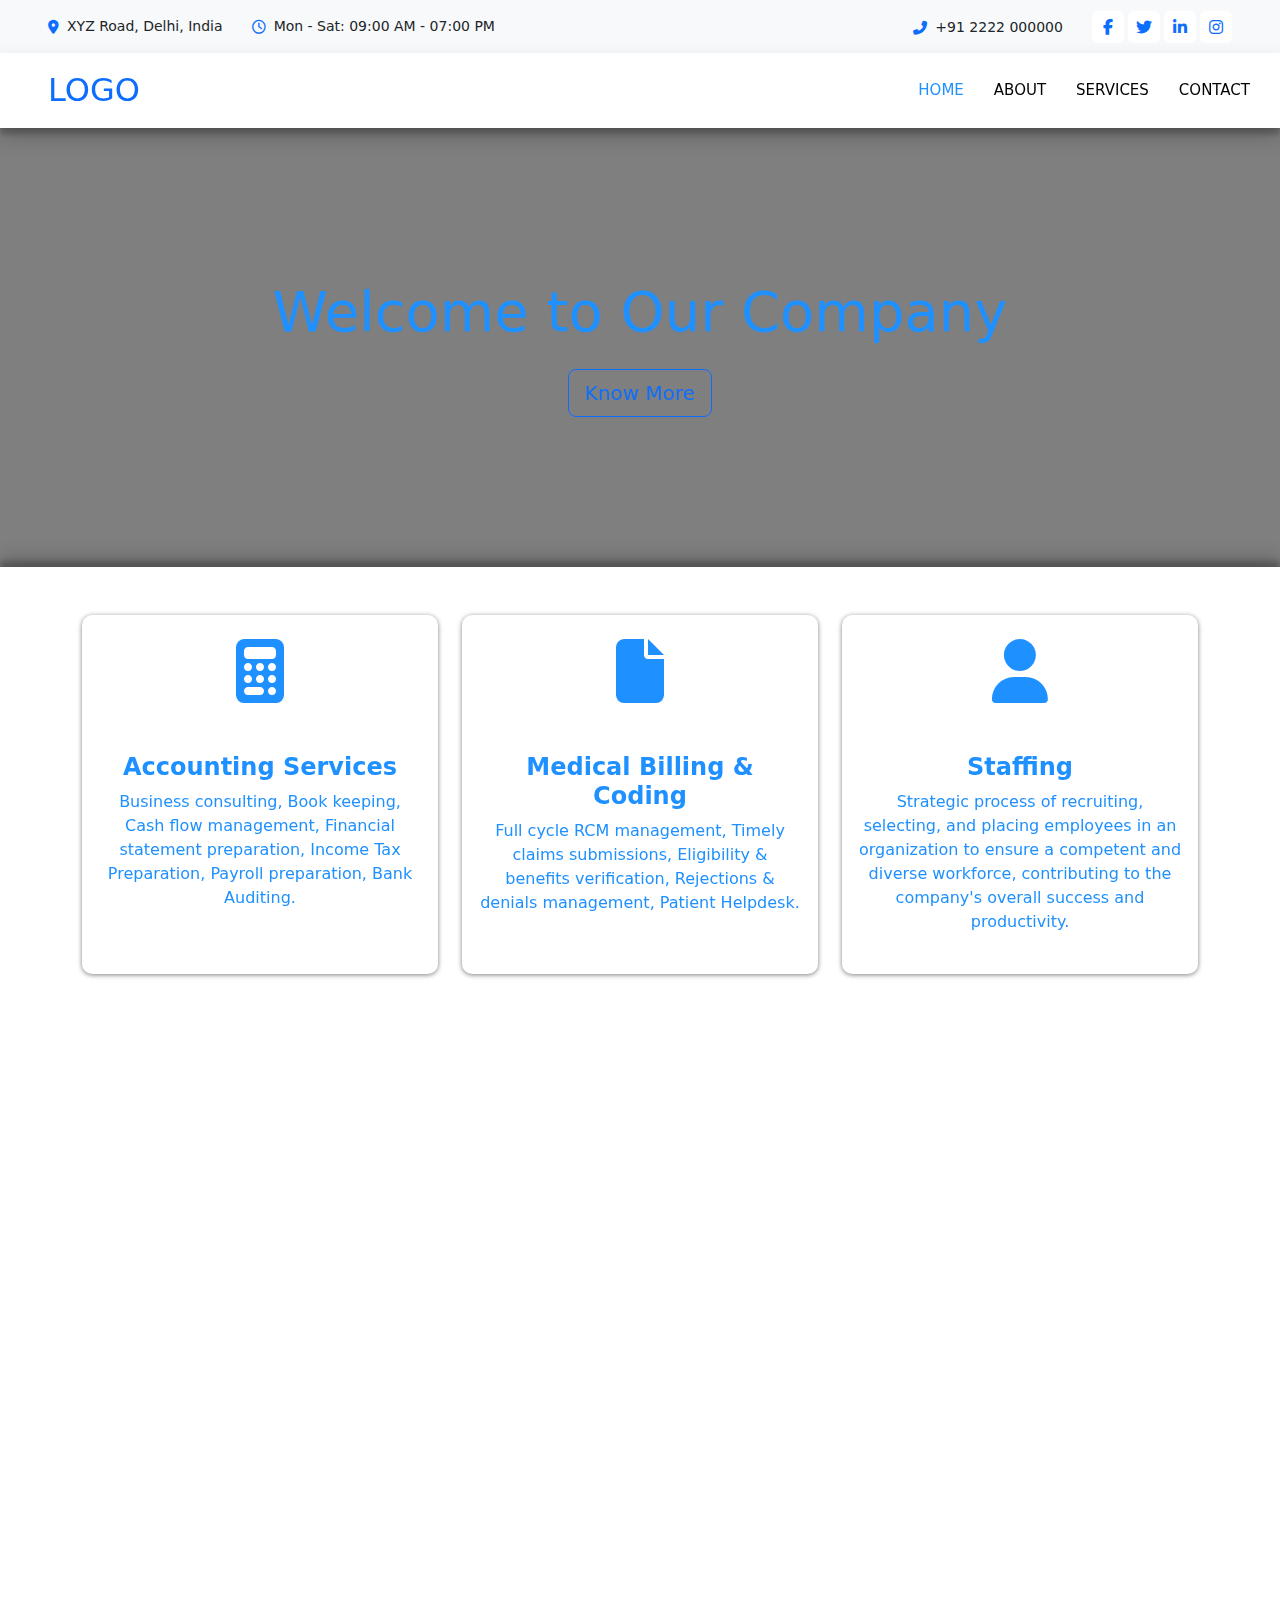
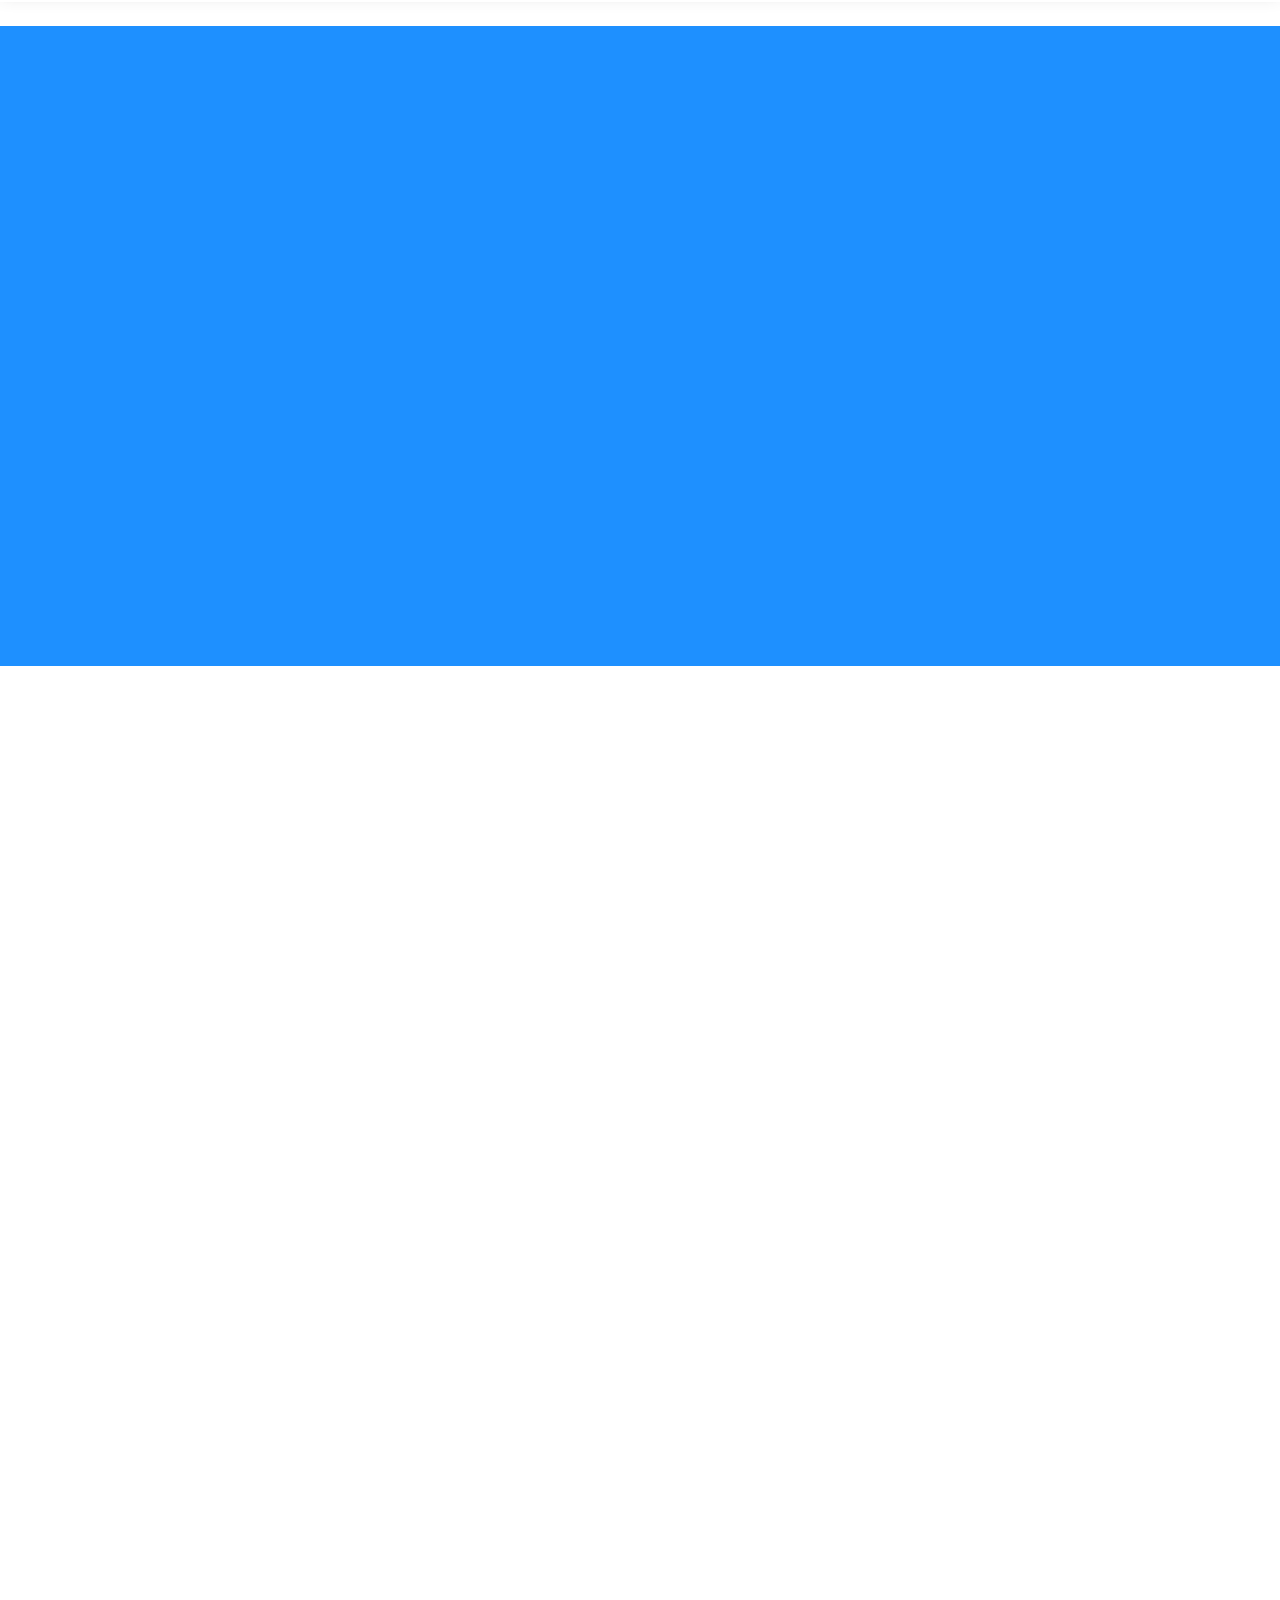
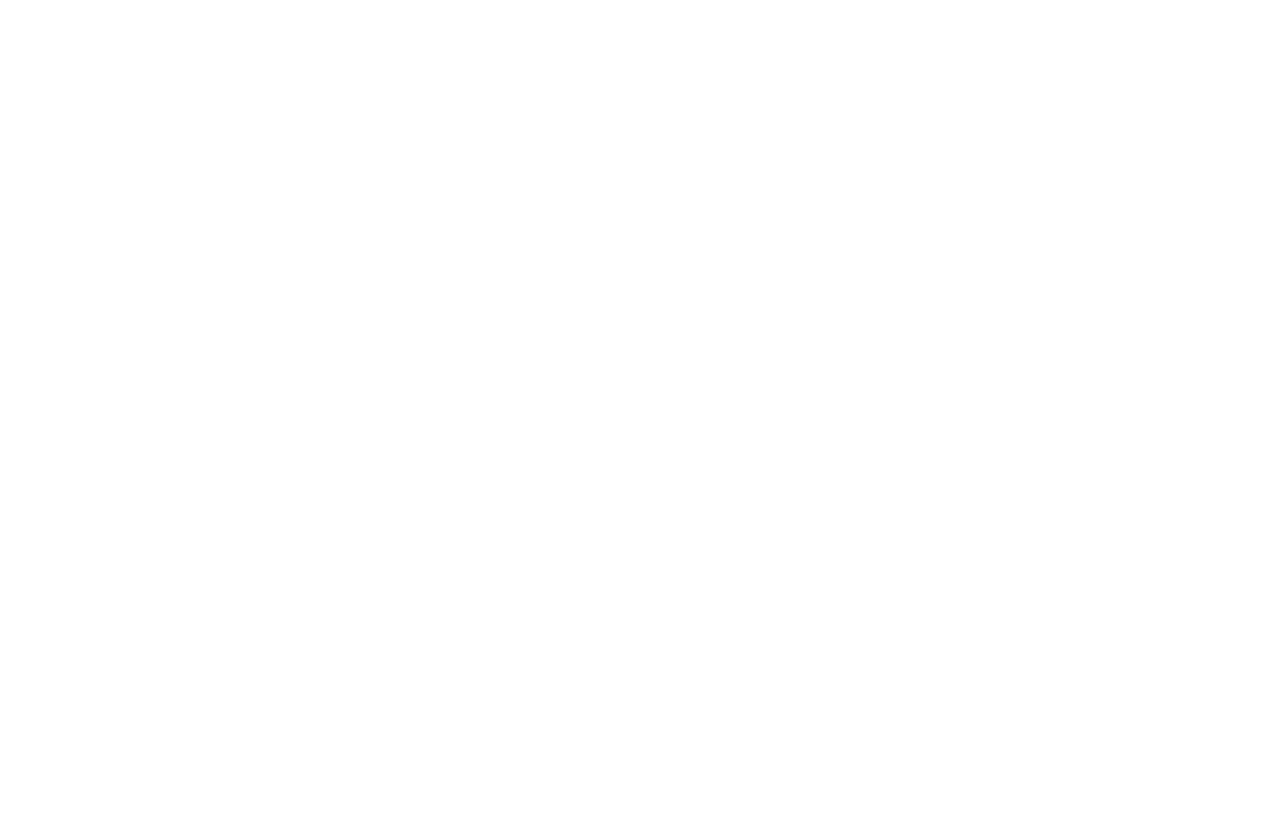
==== index.html @ 777aadc5 "index.html" ====
<!DOCTYPE html>
<html lang="en">
<head>
    <meta charset="utf-8">
    <title>Medical Billing</title>
    <meta content="width=device-width, initial-scale=1.0" name="viewport">
    <link rel="stylesheet" href="https://cdn.jsdelivr.net/npm/owl.carousel@2.3.4/dist/assets/owl.carousel.min.css">
<link rel="stylesheet" href="https://cdn.jsdelivr.net/npm/owl.carousel@2.3.4/dist/assets/owl.theme.default.min.css">
<link rel="stylesheet" href="https://unpkg.com/aos@next/dist/aos.css">

    <link href="https://fonts.googleapis.com/css2?family=Poppins:wght@500;700;900&display=swap" rel="stylesheet">
    <link rel="stylesheet" href="https://cdnjs.cloudflare.com/ajax/libs/font-awesome/6.4.2/css/all.min.css"/>

    <link rel="stylesheet" href="https://cdn.jsdelivr.net/npm/bootstrap@5.2.0/dist/css/bootstrap.min.css">
    <link href="/css/styles.css" rel="stylesheet">
</head>
<body>
    <!-- Topbar Start -->
    <div class="main">
    <div class="container-fluid bg-light p-0" data-aos="fade-down" data-aos-once="true">
        <div class="row gx-0 d-none d-lg-flex">
            <div class="col-lg-7 px-5 text-start">
                <div class="h-100 d-inline-flex align-items-center py-3 me-4">
                    <small class="fa fa-map-marker-alt text-primary me-2"></small>
                    <small>XYZ Road, Delhi, India</small>
                </div>
                <div class="h-100 d-inline-flex align-items-center py-3">
                    <small class="far fa-clock text-primary me-2"></small>
                    <small>Mon - Sat: 09:00 AM - 07:00 PM</small>
                </div>
            </div>
            <div class="col-lg-5 px-5 text-end">
                <div class="h-100 d-inline-flex align-items-center py-3 me-4">
                    <small class="fa fa-phone-alt text-primary me-2"></small>
                    <small>+91 2222 000000</small>
                </div>
                <div class="h-100 d-inline-flex align-items-center">
                    <a class="btn btn-sm-square bg-white text-primary me-1" href=""><i class="fab fa-facebook-f"></i></a>
                    <a class="btn btn-sm-square bg-white text-primary me-1" href=""><i class="fab fa-twitter"></i></a>
                    <a class="btn btn-sm-square bg-white text-primary me-1" href=""><i class="fab fa-linkedin-in"></i></a>
                    <a class="btn btn-sm-square bg-white text-primary me-0" href=""><i class="fab fa-instagram"></i></a>
                </div>
            </div>
        </div>
    </div>
    <!-- Topbar End -->

    <!-- Navbar Start -->
    <nav class="navbar navbar-expand-lg bg-white navbar-light sticky-top p-0" data-aos="flip-up" data-aos-once="true" data-aos-duration="1000">
        <a href="home.html" class="navbar-brand d-flex align-items-center px-4 px-lg-5">
            <h2 class="m-0 text-primary">LOGO</h2>
        </a>
        <button type="button" class="navbar-toggler me-4" data-bs-toggle="collapse" data-bs-target="#navbarCollapse">
            <span class="navbar-toggler-icon"></span>
        </button>
        <div class="collapse navbar-collapse" id="navbarCollapse">
            <div class="navbar-nav ms-auto p-4 p-lg-0">
                <a href="home.html" class="nav-item nav-link active">Home</a>
                <a href="about.html" class="nav-item nav-link">About</a>
                <div class="nav-item dropdown">
                    <a href="services.html" class="nav-link">Services</a>
                </div>
                <a href="contact.html" class="nav-item nav-link">Contact</a>
            </div>
        </div>
    </nav>
    <!-- Navbar End -->
    
    <!-- hero section -->
    <header class="hero" data-aos="fade-up" data-aos-once="false" data-aos-duration="1300">
        <video src="pexels-c-technical-6153453 (Original).mp4" autoplay loop muted>
            Your browser does not support the video tag.
        </video>
        <div class="container">
            <h1>Welcome to Our Company</h1>
            <div class="hero-button">
                <a href=""><button type="button" class="btn btn-outline-primary btn-lg mt-3">Know More</button></a>
            </div>
        </div>
    </header>

    <!-- cards -->
    <div class="cards mt-0 mb-4">

        <div class="container">
            <div class="row">
                <div class="col-lg-4 col-md-6 col-12 my-5">
                    <div class="card mb-4 d-flex h-100 startcards" data-aos="zoom-in" data-aos-duration="2000" data-aos-once="false">
                        <i class="fas fa-calculator fa-4x text-center my-4"></i>
                        <div class="card-body">
                            <h5 class="card-title service-title fw-bold fs-4">Accounting Services</h5>
                            <p class="card-text">Business consulting, Book keeping, Cash flow management, Financial statement preparation, Income Tax Preparation, Payroll preparation, Bank Auditing.</p>
                        </div>
                    </div>
                </div>
                <div class="col-lg-4 col-md-6 col-12 my-5">
                    <div class="card mb-4 d-flex h-100 startcards" data-aos="zoom-in" data-aos-duration="2000" data-aos-once="false">
                        <i class="fas fa-file fa-4x text-center my-4"></i>
                        <div class="card-body">
                            <h5 class="card-title service-title fw-bold fs-4">Medical Billing & Coding</h5>
                            <p class="card-text">Full cycle RCM management, Timely claims submissions, Eligibility & benefits verification, Rejections & denials management, Patient Helpdesk.</p>
                        </div>
                    </div>
                </div>
                <div class="col-lg-4 col-md-6 col-12 my-5">
                    <div class="card mb-4 d-flex h-100 startcards" data-aos="zoom-in" data-aos-duration="2000" data-aos-once="false">
                        <i class="fas fa-user fa-4x text-center my-4"></i>
                        <div class="card-body">
                            <h5 class="card-title service-title fw-bold fs-4">Staffing</h5>
                            <p class="card-text">Strategic process of recruiting, selecting, and placing employees in an organization to ensure a competent and diverse workforce, contributing to the company's overall success and productivity.</p>
                        </div>
                    </div>
                </div>
            </div>
    
<!-- who we are -->
            <div class="container col-xxl-8 px-4 py-3">
                <div class="row flex-lg-row-reverse align-items-center g-5 pt-5 pb-3">
                    <div class="col-12 col-lg-6 order-lg-2" data-aos="fade-right" data-aos-duration="1200" data-aos-once="false">
                        <img src="images/istockphoto-1406459641-612x612.jpg" class="d-block mx-lg-auto img-fluid whoweare" alt="Who We Are" loading="lazy">
                    </div>
                    <div class="col-12 col-lg-6 order-lg-1 text-center" data-aos="fade-left" data-aos-duration="1200" data-aos-once="false">
                        <h1 class="display-5 lh-1 mb-3">Who We Are?</h1>
                        <h1 class="fs-4 fw-bold mb-3" style="color: dodgerblue;">Our Pride Is Quality Medical Billing, Dental Billing And Accounting Services</h1>
                        <p class="lead fs-6">At CapitalMed Solutions, we provide tailored end-to-end Revenue Cycle Management (RCM) solutions for the healthcare industry. Our comprehensive services include medical and dental billing, coding, credentialing, bookkeeping, patient helpdesk, scribing and more. With a deep understanding of healthcare intricacies, our experienced team maximizes revenue and streamlines operations. We cater to practices of all sizes, offering transparent, accurate, and timely support. CapitalMed Solutions is a trusted partner to many organizations across the nation. Get in touch with us today to learn more.</p>
                        <div class="d-grid gap-2 d-md-flex justify-content-md-start">
                            <button type="button" class="btn btn-outline-primary mx-auto px-4">Know More</button>
                        </div>
                    </div>
                </div>
            </div>
        </div>
    </div>
   
    <!-- services -->
    <div class="services pb-2">
        <div id="serviceshead" class="text-center pt-5 pb-3" data-aos="fade-up" data-aos-anchor-placement="center-bottom" data-aos-once="true" data-aos-duration="2000">
            <h1 class="display-5 mb-3 fw-900">Who We Service</h1>
            <p class="lead fs-6">CapitalMed Solutions has ability to deal with any speciality. Our professionals are expert in multi-specialities.</p>
        </div>

        <div class="container my-5">
            <div class="row">
                <div class="col-lg-3 col-md-4 col-6 my-3">
                    <div class="card custom-card" data-aos="zoom-out" data-aos-duration="1200" data-aos-once="false">
                        <div class="icon">
                            <i class="fas fa-file-medical fa-2x"></i>
                        </div>
                        <div class="card-body">
                            <h5 class="card-title">Claim Submission</h5>
                        </div>
                    </div>
                </div>
                <div class="col-lg-3 col-md-4 col-6 my-3">
                    <div class="card custom-card" data-aos="zoom-out" data-aos-duration="1200" data-aos-once="false">
                        <div class="icon">
                            <i class="fas fa-code fa-2x"></i>
                        </div>
                        <div class="card-body">
                            <h5 class="card-title">Medical Coding</h5>
                        </div>
                    </div>
                </div>
                <div class="col-lg-3 col-md-4 col-6 my-3">
                    <div class="card custom-card" data-aos="zoom-out" data-aos-duration="1200" data-aos-once="false">
                        <div class="icon">
                            <i class="fas fa-shield fa-2x"></i>
                        </div>
                        <div class="card-body">
                            <h5 class="card-title">Insurance Verification</h5>
                        </div>
                    </div>
                </div>
                <div class="col-lg-3 col-md-4 col-6 my-3">
                    <div class="card custom-card" data-aos="zoom-out" data-aos-duration="1200" data-aos-once="false">
                        <div class="icon">
                            <i class="fas fa-dollar-sign fa-2x"></i>
                        </div>
                        <div class="card-body">
                            <h5 class="card-title">Payment Posting</h5>
                        </div>
                    </div>
                </div>
                <div class="col-lg-3 col-md-4 col-6 my-3">
                    <div class="card custom-card" data-aos="zoom-out" data-aos-duration="1200" data-aos-once="false">
                        <div class="icon">
                            <i class="fas fa-chart-line fa-2x"></i>
                        </div>
                        <div class="card-body">
                            <h5 class="card-title">Revenue Cycle Management</h5>
                        </div>
                    </div>
                </div>
                <div class="col-lg-3 col-md-4 col-6 my-3">
                    <div class="card custom-card" data-aos="zoom-out" data-aos-duration="1200" data-aos-once="false">
                        <div class="icon">
                            <i class="fas fa-search fa-2x"></i>
                        </div>
                        <div class="card-body">
                            <h5 class="card-title">Medical Auditing:</h5>
                        </div>
                    </div>
                </div>
                <div class="col-lg-3 col-md-4 col-6 my-3">
                    <div class="card custom-card" data-aos="zoom-out" data-aos-duration="1200" data-aos-once="false">
                        <div class="icon">
                            <i class="fas fa-phone fa-2x"></i>
                        </div>
                        <div class="card-body">
                            <h5 class="card-title">Patient Follow-up</h5>
                        </div>
                    </div>
                </div>
                <div class="col-lg-3 col-md-4 col-6 my-3">
                    <div class="card custom-card"  data-aos="zoom-out" data-aos-duration="1200" data-aos-once="false">
                        <div class="icon">
                            <i class="fas fa-clipboard fa-2x"></i>
                        </div>
                        <div class="card-body">
                            <h5 class="card-title">Medical Transcription</h5>
                        </div>
                    </div>
                </div>
            </div>
        </div>
    </div>
    
    <!-- whychoose us -->
    <section class="why-us">
		<div class="container">
	        <div class="row">
				<div class="col-md-8 offset-md-2" data-aos="fade-down" data-aos-anchor-placement="center-bottom" data-aos-once="true" data-aos-duration="2000">
					<h2 class="mt-5 text-center">Why Choose Us</h2>
					<p class="mb-5 text-center">Why choose us section design HTML is created by using Bootstrap and custom HTML CSS. This our services section cards are more beautiful with pure CSS hover effects.</p>
				</div>
			</div>

			<div class="row">
				<div class="col-sm-6 col-lg-4" data-aos="zoom-in-right" data-aos-once="false" data-aos-duration="1200">
					<div class="box">
						<span>01</span>
						<h4><a href="#">Expertise</a></h4>
						<p>With over [Number] years in the industry, we've honed our skills and gained comprehensive knowledge of the medical billing and coding field</p>
						<img src="/images/istockphoto-1406459641-612x612.jpg" alt="">
					</div>
				</div>

				<div class="col-sm-6 col-lg-4" data-aos="zoom-in-left" data-aos-once="false" data-aos-duration="1200">
					<div class="box">
						<span>02</span>
						<h4><a href="#">Efficiency</a></h4>
						<p>Our streamlined processes and advanced technologies ensure efficient and accurate billing.</p>
						<img src="/images/istockphoto-1406459641-612x612.jpg" alt="">
					</div>
				</div>

				<div class="col-sm-6 col-lg-4" data-aos="zoom-in-right" data-aos-once="false" data-aos-duration="1200">
					<div class="box">
						<span>03</span>
						<h4><a href="#">Dedicated Support</a></h4>
						<p>Our responsive and knowledgeable support team is available to assist you with any questions or concerns.</p>
						<img src="/images/istockphoto-1406459641-612x612.jpg" alt="">
					</div>
				</div>

				<div class="col-sm-6 col-lg-4" data-aos="zoom-in-left" data-aos-once="false" data-aos-duration="1200">
					<div class="box">
						<span>04</span>
						<h4><a href="#">Proven Success</a></h4>
						<p>Our track record speaks for itself. We've helped numerous healthcare providers enhance their revenue and reduce administrative burdens.</p>
						<img src="/images/istockphoto-1406459641-612x612.jpg" alt="">
					</div>
				</div>

				<div class="col-sm-6 col-lg-4" data-aos="zoom-in-right" data-aos-once="false" data-aos-duration="1200">
					<div class="box">
						<span>05</span>
						<h4><a href="#">Data Security</a></h4>
						<p>We take the security of your patient's data very seriously. Our systems and processes are fully compliant with HIPAA regulations. Your sensitive information is safe with us.</p>
						<img src="/images/istockphoto-1406459641-612x612.jpg" alt="">
					</div>
				</div>

				<div class="col-sm-6 col-lg-4" data-aos="zoom-in-left" data-aos-once="false" data-aos-duration="1200">
					<div class="box">
						<span>06</span>
						<h4><a href="#">Ongoing Education</a></h4>
						<p> In the dynamic healthcare industry, staying updated is crucial. We stay abreast of the latest regulations, coding changes, and industry best practices to keep your practice compliant and efficient.</p>
						<img src="/images/istockphoto-1406459641-612x612.jpg" alt="">
					</div>
				</div>
			</div>
		</div>
	</section>
    <!-- Testimonial -->

    <div class="gtco-testimonials" data-aos="fade-up-right" data-aos-duration="1200" data-aos-once="true">
        <div class="testimonialheading">
            <h2 class="display-5">Testimonials</h2>
        </div>
        <div class="owl-carousel owl-carousel1 owl-theme">
          <div>
            <div class="card text-center"><img class="card-img-top" src="https://images.unsplash.com/photo-1572561300743-2dd367ed0c9a?crop=entropy&cs=tinysrgb&fit=crop&fm=jpg&h=300&ixid=eyJhcHBfaWQiOjF9&ixlib=rb-1.2.1&q=50&w=300" alt="">
              <div class="card-body">
                <h5>Ronne Galle <br />
                  <span> Project Manager </span>
                </h5>
                <p class="card-text">“ Nam libero tempore, cum soluta nobis est eligendi optio cumque nihil
                  impedit quo minus id quod maxime placeat ” </p>
              </div>
            </div>
          </div>
          <div>
            <div class="card text-center"><img class="card-img-top" src="https://images.unsplash.com/photo-1588361035994-295e21daa761?crop=entropy&cs=tinysrgb&fit=crop&fm=jpg&h=301&ixid=eyJhcHBfaWQiOjF9&ixlib=rb-1.2.1&q=50&w=301" alt="">
              <div class="card-body">
                <h5>Missy Limana<br />
                  <span> Engineer </span>
                </h5>
                <p class="card-text">“ Nam libero tempore, cum soluta nobis est eligendi optio cumque nihil
                  impedit quo minus id quod maxime placeat ” </p>
              </div>
            </div>
          </div>
          <div>
            <div class="card text-center"><img class="card-img-top" src="https://images.unsplash.com/photo-1575377222312-dd1a63a51638?crop=entropy&cs=tinysrgb&fit=crop&fm=jpg&h=302&ixid=eyJhcHBfaWQiOjF9&ixlib=rb-1.2.1&q=50&w=302" alt="">
              <div class="card-body">
                <h5>Martha Brown<br />
                  <span> Project Manager </span>
                </h5>
                <p class="card-text">“ Nam libero tempore, cum soluta nobis est eligendi optio cumque nihil
                  impedit quo minus id quod maxime placeat ” </p>
              </div>
            </div>
          </div>
          <div>
            <div class="card text-center"><img class="card-img-top" src="https://images.unsplash.com/photo-1549836938-d278c5d46d20?crop=entropy&cs=tinysrgb&fit=crop&fm=jpg&h=303&ixid=eyJhcHBfaWQiOjF9&ixlib=rb-1.2.1&q=50&w=303" alt="">
              <div class="card-body">
                <h5>Hanna Lisem<br />
                  <span> Project Manager </span>
                </h5>
                <p class="card-text">“ Nam libero tempore, cum soluta nobis est eligendi optio cumque nihil
                  impedit quo minus id quod maxime placeat ” </p>
              </div>
            </div>
          </div>
        </div>
      </div>

      <!-- footer -->
      <footer class="pt-lg-8 pt-5 footer bg-white" data-aos="fade-up-left" data-aos-once="true" data-aos-duration="2000">
        <div class="container mt-lg-2">
            <div class="row">
                <div class="col-lg-4 col-md-6 col-12">
                    <!-- about company -->
                    <div class="mb-4">
                        <img src="images/istockphoto-1406459641-612x612.jpg" width="70" height="70" alt="Geeks" class="logo-inverse">
                        <div class="mt-4">
                            <p>Geek is feature-rich components and beautifully Bootstrap UIKit for developers, built with bootstrap responsive framework.</p>
                            <!-- social media -->
                            <div class="fs-4 mt-4">
                                <!--Facebook-->
                                <a href="#" class="me-2">
                                    <svg xmlns="http://www.w3.org/2000/svg" width="16" height="16" fill="currentColor" class="bi bi-facebook" viewBox="0 0 16 16">
                                        <path d="M16 8.049c0-4.446-3.582-8.05-8-8.05C3.58 0-.002 3.603-.002 8.05c0 4.017 2.926 7.347 6.75 7.951v-5.625h-2.03V8.05H6.75V6.275c0-2.017 1.195-3.131 3.022-3.131.876 0 1.791.157 1.791.157v1.98h-1.009c-.993 0-1.303.621-1.303 1.258v1.51h2.218l-.354 2.326H9.25V16c3.824-.604 6.75-3.934 6.75-7.951z"></path>
                                    </svg>
                                </a>
                                <!--Twitter-->
                                <a href="#" class="me-2">
                                    <svg xmlns="http://www.w3.org/2000/svg" width="16" height="16" fill="currentColor" class="bi bi-twitter" viewBox="0 0 16 16">
                                        <path d="M5.026 15c6.038 0 9.341-5.003 9.341-9.334 0-.14 0-.282-.006-.422A6.685 6.685 0 0 0 16 3.542a6.658 6.658 0 0 1-1.889.518 3.301 3.301 0 0 0 1.447-1.817 6.533 6.533 0 0 1-2.087.793A3.286 3.286 0 0 0 7.875 6.03a9.325 9.325 0 0 1-6.767-3.429 3.289 3.289 0 0 0 1.018 4.382A3.323 3.323 0 0 1 .64 6.575v.045a3.288 3.288 0 0 0 2.632 3.218 3.203 3.203 0 0 1-.865.115 3.23 3.23 0 0 1-.614-.057 3.283 3.283 0 0 0 3.067 2.277A6.588 6.588 0 0 1 .78 13.58a6.32 6.32 0 0 1-.78-.045A9.344 9.344 0 0 0 5.026 15z"></path>
                                    </svg>
                                </a>
    
                                <!--GitHub-->
                                <a href="#">
                                    <svg xmlns="http://www.w3.org/2000/svg" width="16" height="16" fill="currentColor" class="bi bi-instagram" viewBox="0 0 16 16">
                                        <path d="M8 0C5.829 0 5.556.01 4.703.048 3.85.088 3.269.222 2.76.42a3.917 3.917 0 0 0-1.417.923A3.927 3.927 0 0 0 .42 2.76C.222 3.268.087 3.85.048 4.7.01 5.555 0 5.827 0 8.001c0 2.172.01 2.444.048 3.297.04.852.174 1.433.372 1.942.205.526.478.972.923 1.417.444.445.89.719 1.416.923.51.198 1.09.333 1.942.372C5.555 15.99 5.827 16 8 16s2.444-.01 3.298-.048c.851-.04 1.434-.174 1.943-.372a3.916 3.916 0 0 0 1.416-.923c.445-.445.718-.891.923-1.417.197-.509.332-1.09.372-1.942C15.99 10.445 16 10.173 16 8s-.01-2.445-.048-3.299c-.04-.851-.175-1.433-.372-1.941a3.926 3.926 0 0 0-.923-1.417A3.911 3.911 0 0 0 13.24.42c-.51-.198-1.092-.333-1.943-.372C10.443.01 10.172 0 7.998 0h.003zm-.717 1.442h.718c2.136 0 2.389.007 3.232.046.78.035 1.204.166 1.486.275.373.145.64.319.92.599.28.28.453.546.598.92.11.281.24.705.275 1.485.039.843.047 1.096.047 3.231s-.008 2.389-.047 3.232c-.035.78-.166 1.203-.275 1.485a2.47 2.47 0 0 1-.599.919c-.28.28-.546.453-.92.598-.28.11-.704.24-1.485.276-.843.038-1.096.047-3.232.047s-2.39-.009-3.233-.047c-.78-.036-1.203-.166-1.485-.276a2.478 2.478 0 0 1-.92-.598 2.48 2.48 0 0 1-.6-.92c-.109-.281-.24-.705-.275-1.485-.038-.843-.046-1.096-.046-3.233 0-2.136.008-2.388.046-3.231.036-.78.166-1.204.276-1.486.145-.373.319-.64.599-.92.28-.28.546-.453.92-.598.282-.11.705-.24 1.485-.276.738-.034 1.024-.044 2.515-.045v.002zm4.988 1.328a.96.96 0 1 0 0 1.92.96.96 0 0 0 0-1.92zm-4.27 1.122a4.109 4.109 0 1 0 0 8.217 4.109 4.109 0 0 0 0-8.217zm0 1.441a2.667 2.667 0 1 1 0 5.334 2.667 2.667 0 0 1 0-5.334z"></path>
                                    </svg>
                                </a>
                            </div>
                        </div>
                    </div>
                </div>
                <div class="offset-lg-1 col-lg-2 col-md-3 col-6">
                    <div class="mb-4">
                        <!-- list -->
                        <h3 class="fw-bold mb-3">Services</h3>
                        <ul class="list-unstyled nav nav-footer flex-column nav-x-0">
                            <li><a href="services.html" class="nav-link">Accounting Services</a></li>
                            <li><a href="services.html" class="nav-link">Medical Billing & Coding</a></li>
                            <li><a href="services.html" class="nav-link">Staffing</a></li>
                        </ul>
                    </div>
                </div>
                <div class="col-lg-2 col-md-3 col-6">
                    <div class="mb-4">
                        <!-- list -->
                        <h3 class="fw-bold mb-3">About</h3>
                        <ul class="list-unstyled nav nav-footer flex-column nav-x-0">
                            <li><a href="about.html" class="nav-link">About Us</a></li>
                            <li><a href="about.html" class="nav-link">Why Choose Us</a></li>
                            <li><a href="about.html" class="nav-link">Testimonial</a></li>
                            <li><a href="about.html" class="nav-link">Our Team</a></li>
                        </ul>
                    </div>
                </div>
                <div class="col-lg-3 col-md-12">
                    <!-- contact info -->
                    <div class="mb-4">
                        <h3 class="fw-bold mb-3">Get in touch</h3>
                        <p>339 McDermott Points Hettingerhaven, NV 15283</p>
                        <p class="mb-1">
                            Email:
                            <a href="#">support@geeksui.com</a>
                        </p>
                        <p>
                            Phone:
                            <span class="text-dark fw-semibold">(000) 123 456 789</span>
                        </p>
                    </div>
                </div>
            </div>
            <div class="row align-items-center g-0 border-top py-4 mt-2">
                <!-- Desc -->
                <div class="col-lg-4 col-md-5 col-12">
                    <span>
                        ©
                        <span id="copyright2">
                            <script>
                                document.getElementById("copyright2").appendChild(document.createTextNode(new Date().getFullYear()));
                            </script>
                        </span>
                        Geeks-UI, Inc. All Rights Reserved
                    </span>
                </div>
    
         
            </div>
        </div>
    </footer>
    </div>
</body>

    <script src="https://cdn.jsdelivr.net/npm/bootstrap@5.2.0/dist/js/bootstrap.bundle.min.js"></script>

     <!-- Sticky Navbar -->
     <script src="https://code.jquery.com/jquery-3.6.0.min.js"></script>
    <script src="https://cdn.jsdelivr.net/npm/owl.carousel@2.3.4/dist/owl.carousel.min.js"></script>
    <script src="https://unpkg.com/aos@next/dist/aos.js"></script>
    <script>
      AOS.init({
        offset:120
      });

        $(window).scroll(function () {
          if ($(this).scrollTop() > 250) {
              $('.sticky-top').addClass('sticky-nav').css('top', '0px');
          } else {
              $('.sticky-top').removeClass('sticky-nav').css('top', '-100px');
          }
        });
    //    testimonial
    (function () {
  "use strict";

  var carousels = function () {
    $(".owl-carousel1").owlCarousel({
      loop: true,
      center: true,
      margin: 0,
      responsiveClass: true,
      nav: false,
      autoplay: true,
      autoplayTimeout: 3000,
      responsive: {
        0: {
          items: 1,
          nav: false
        },
        680: {
          items: 2,
          nav: false,
          loop: true 
        },
        1000: {
          items: 3,
          nav: true
        }
      }
    });
  };

  (function ($) {
    carousels();
  })(jQuery);
})();

    </script>
</html>
---- css/styles.css ----
html{
    overflow-x: hidden;
  }
  /* navbar */
  .navbar{
    box-shadow: rgba(0, 0, 0, 0.19) 0px 10px 20px, rgba(0, 0, 0, 0.23) 0px 6px 6px;

  }
  
  .btn {
    font-weight: 500;
    transition: .5s;
  }

  
  .btn-sm-square {
    padding: 0;
    display: flex;
    align-items: center;
    justify-content: center;
    width: 32px;
    height: 32px;
    font-weight: normal;
  }
  
  .navbar .dropdown-toggle::after {
    border: none;
    content: "\f107";
    font-family: "Font Awesome 5 Free";
    font-weight: 900;
    vertical-align: middle;
    margin-left: 8px;
  }
  
  .navbar-light .navbar-nav .nav-link {
    margin-right: 30px;
    padding: 25px 0;
    color: #FFFFFF;
    font-size: 15px;
    font-weight: 500;
    text-transform: uppercase;
    outline: none;
  }
  
  .navbar-light .navbar-nav .nav-link:hover,
  .navbar-light .navbar-nav .nav-link.active {
    color: dodgerblue;
  }
  
  @media (max-width: 991.98px) {
    .navbar-light .navbar-nav .nav-link  {
        margin-right: 0;
        padding: 10px 0;
    }
  
    .navbar-light .navbar-nav {
        border-top: 1px solid #EEEEEE;
    }
  }
  
  .navbar-light .navbar-brand,
  .navbar-light a.btn {
    height: 75px;
  }
  
  .navbar-light .navbar-nav .nav-link {
    color: black;
    font-weight: 500;
  }
  
  .navbar-light.sticky-top {
    top: -100px;
    transition: .5s;
  }
  
  @media (min-width: 992px) {
    .navbar .nav-item .dropdown-menu {
        display: block;
        border: none;
        margin-top: 0;
        top: 150%;
        opacity: 0;
        visibility: hidden;
        transition: .5s;
    }
  
    .navbar .nav-item:hover .dropdown-menu {
        top: 100%;
        visibility: visible;
        transition: .5s;
        opacity: 1;
    }
    
  }

  /* hero */
  .hero {
    position: relative;
    text-align: center;
    color: black;
    padding: 150px 0;
}

.hero video {
    position: absolute;
    top: 0;
    left: 0;
    width: 100%;
    height: 100%;
    object-fit: cover;
    opacity:0.5;
    z-index: -1;
    background-color: black;
}

.hero h1 {
    font-size: 3.5rem;
    color:dodgerblue;
}


.hero-button a {
    color: #fff;
}

/* card */
.cards{
  box-shadow: rgba(0, 0, 0, 0.19) 0px -10px 20px, rgba(0, 0, 0, 0.23) 0px -6px 6px;

}
.card{
  color: dodgerblue;
  border-radius: 10px;
  border: none;
  box-shadow: 0 1px 5px gray;
  text-align: center;
  transition: transform 0.2s;
  cursor: pointer;
}
.startcards:hover{
  transform: scale(1.02);
  background: dodgerblue;
  color: white;
}

/* whoweare */
.whoweare{
  border-radius: 10px;
}
/* services */
.services{
  background: dodgerblue;
}
#serviceshead{
  color: white;
}
.custom-card {
  
  border-radius: 10px;
  border: none;
  box-shadow: 0 2px 5px rgba(0, 0, 0, 0.1);
  text-align: center;
  transition: transform 0.3s;
  cursor: pointer;
}

.custom-card:hover {
  transform: scale(1.05);
  box-shadow: 0 4px 10px rgba(0, 0, 0, 0.2);
  background: dodgerblue;
  border: 2px solid white;
  color: white;
}
.custom-card:hover .icon{
  color: white;
}

.icon {
  width: 60px;
  height: 60px;
  display: flex;
  justify-content: center;
  align-items: center;
  border-radius: 50%;
  margin: 20px auto 0px auto;
  font-size: 18px;
  color: #3498db;
}

.card-title {
  margin-top: 10px;
  font-size: 14px;
  font-weight: bold;
}

/* Why choose us */
.why-us h2 {
  position: relative;
  margin-bottom: 35px;
}
.why-us h2::after {
  content: "";
  width: 120px;
  height: 3px;
  display: inline-block;
  background: dodgerblue;
  position: absolute;
  left: 0px;
  right: 0px;
  bottom: -20px;
  margin: 0 auto;
}

.why-us .box {
  padding: 50px 30px;
  box-shadow: 0px 2px 15px rgba(0, 0, 0, 0.10);
  transition: 0.5s;
  position: relative;

  background: rgba(30, 143, 255, 0.171);

  height: 250px;
  overflow: hidden;
  margin-bottom: 30px;
  border-radius: 10px;
}
.why-us .box:hover {
padding: 30px 30px 70px 30px;
box-shadow: 10px 15px 30px rgba(0, 0, 0, 0.20);
background-color: rgba(0, 0, 0, 0.3);
}
.why-us .box img {
position: absolute;
top: 0px;
left: 0px;
width: 100%;
z-index: -1;
opacity: 0;
transition:all ease 1s; 
}
.why-us .box:hover img {
opacity: 1;
}
.why-us .box span {
  display: block;
  font-size: 56px;
  font-weight: 700;
  color: dodgerblue;
  position: absolute;
  right: 10px;
  top: 0px;
  line-height: normal;
}
.why-us .box h4 a {
font-size: 24px;
font-weight: 600;
padding: 0;
margin: 20px 0;
color: dodgerblue;
text-decoration: none;
}
.why-us .box p {
color: #3498db;
font-size: 15px;
margin: 0;
padding: 0;
}
.why-us .box:hover span,
.why-us .box:hover h4 a,
.why-us .box:hover p {
  color: white;
}
/* testimonial */

.gtco-testimonials {
  position: relative;
  margin-top: 30px;
  background: dodgerblue;
}

.gtco-testimonials h2 {
  margin-top: 20px;
  text-align: center;
  color: white;
  
}

.gtco-testimonials .owl-stage-outer {
  padding: 30px 0;
}

.gtco-testimonials .owl-nav {
  display: none;
}

.gtco-testimonials .owl-dots {
  text-align: center;
}

.gtco-testimonials .owl-dots span {
  position: relative;
  height: 10px;
  width: 10px;
  border-radius: 50%;
  display: block;
  background: #fff;
  border: 2px solid #01b0f8;
  margin: 0 5px;
}

.gtco-testimonials .owl-dots .active {
  box-shadow: none;
}

.gtco-testimonials .owl-dots .active span {
  background: #01b0f8;
  box-shadow: none;
  height: 12px;
  width: 12px;
  margin-bottom: -1px;
}

.gtco-testimonials .card {
  background: #fff;
  box-shadow: 0 8px 30px -7px #c9dff0;
  margin: 0 20px;
  padding: 0 10px;
  border-radius: 20px;
  border: 0;
}

.gtco-testimonials .card .card-img-top {
  max-width: 100px;
  border-radius: 50%;
  margin: 15px auto 0;
  box-shadow: 0 8px 20px -4px #95abbb;
  width: 100px;
  height: 100px;
}

.gtco-testimonials .card h5 {
  color: #01b0f8;
  font-size: 21px;
  line-height: 1.3;
}

.gtco-testimonials .card h5 span {
  font-size: 18px;
  color: #666666;
}

.gtco-testimonials .card p {
  font-size: 18px;
  color: #555;
  padding-bottom: 15px;
}

.gtco-testimonials .active {
  opacity: 0.5;
  transition: all 0.3s;
}

.gtco-testimonials .center {
  opacity: 1;
}

.gtco-testimonials .center h5 {
  font-size: 24px;
}

.gtco-testimonials .center h5 span {
  font-size: 20px;
}

.gtco-testimonials .center .card-img-top {
  max-width: 100%;
  height: 120px;
  width: 120px;
}

@media (max-width: 767px) {
  .gtco-testimonials {
    margin-top: 20px;
  }
}

.owl-carousel .owl-nav button.owl-next,
.owl-carousel .owl-nav button.owl-prev,
.owl-carousel button.owl-dot {
  outline: 0;
}
.testimonialheading{
  background: dodgerblue;
  padding: 20px 0px;
}
.testimonialheading h1{
  color: white;
}
/* footer */

.footer a:hover{
  text-decoration: underline;
}
.main{
  overflow: hidden;
}
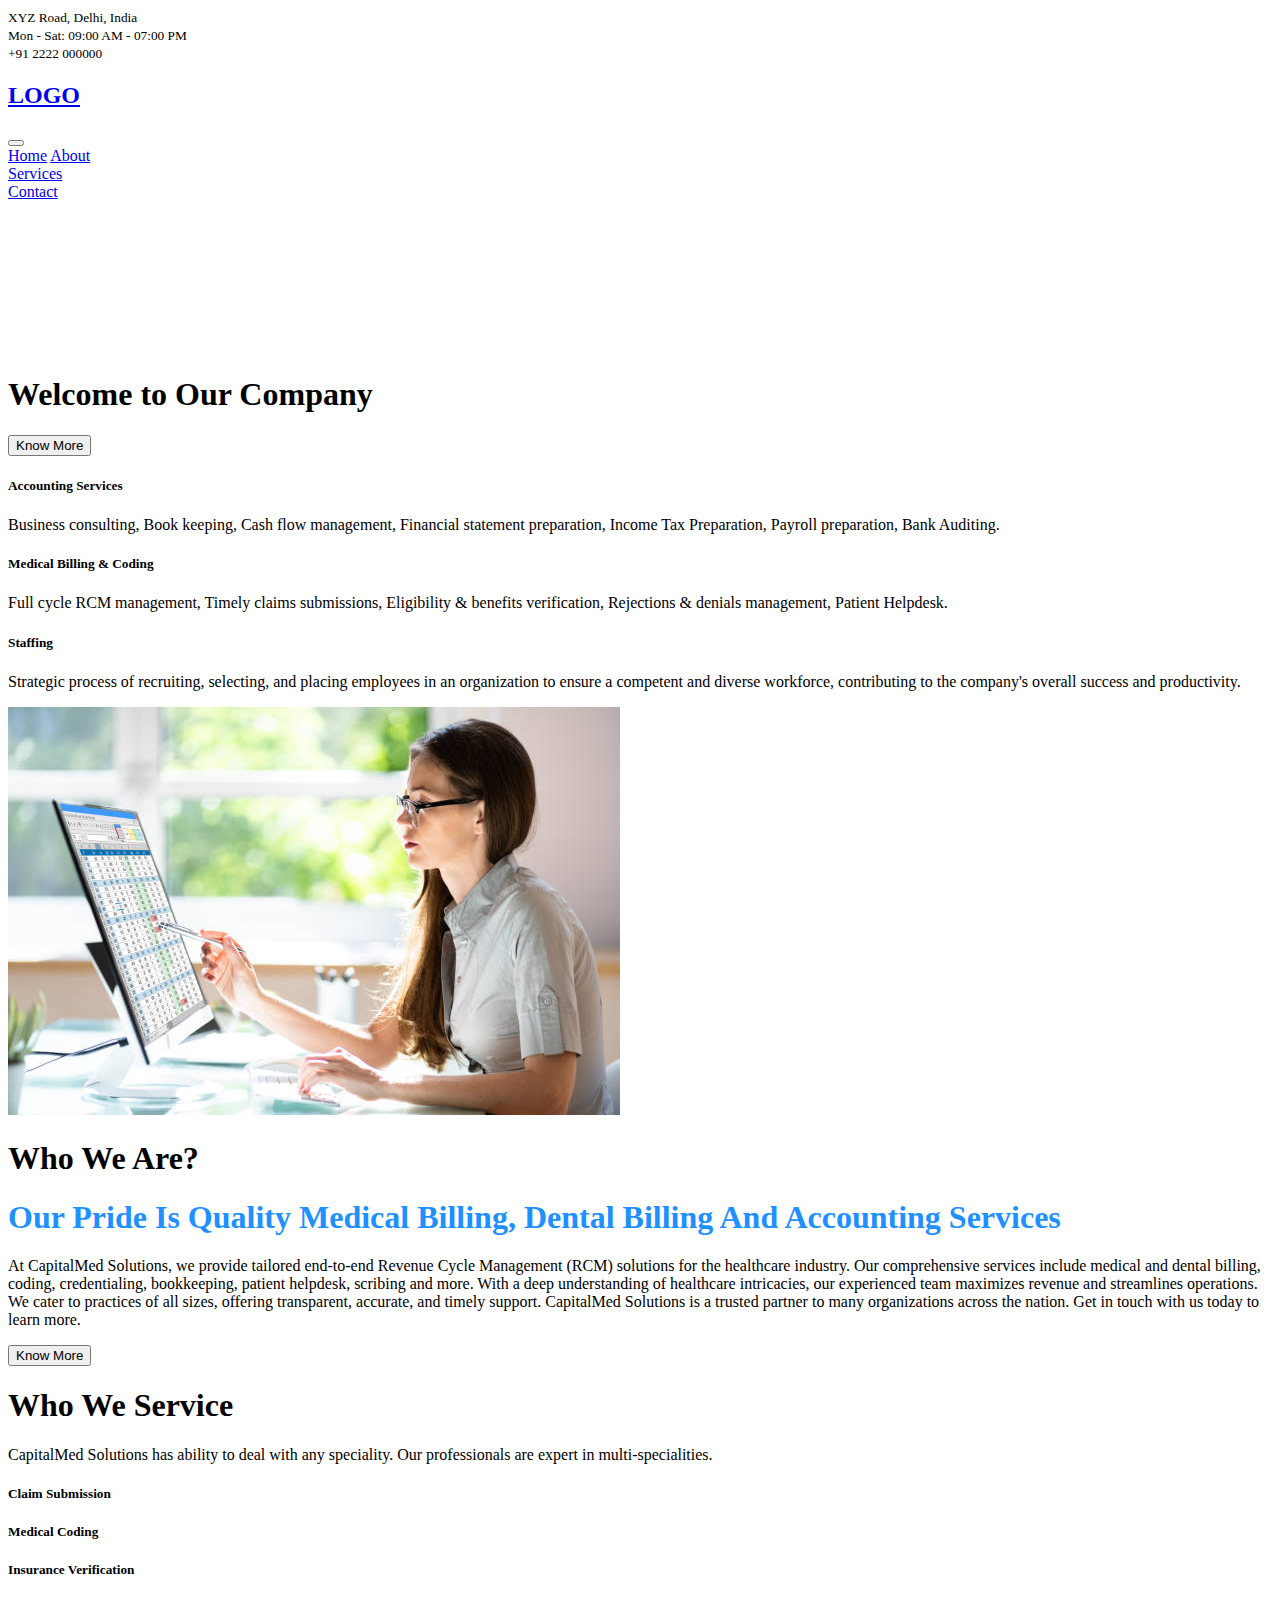
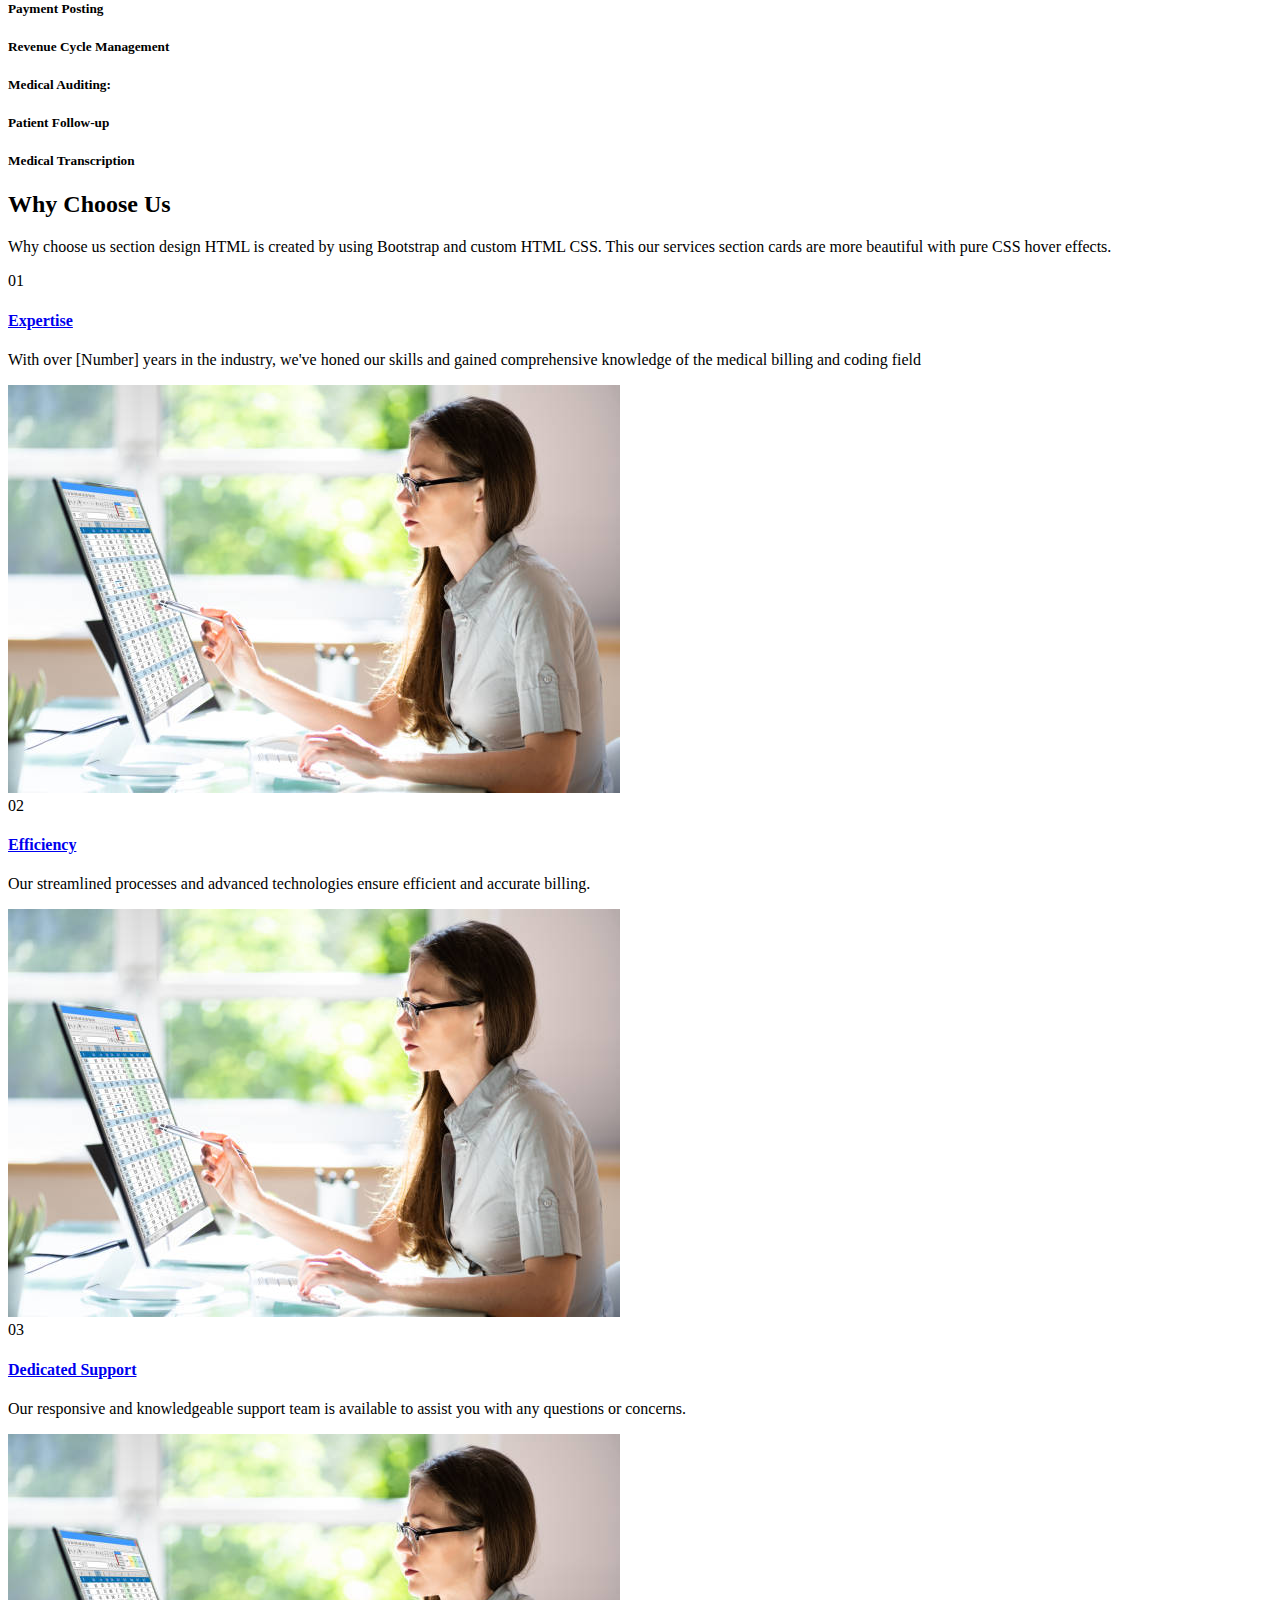
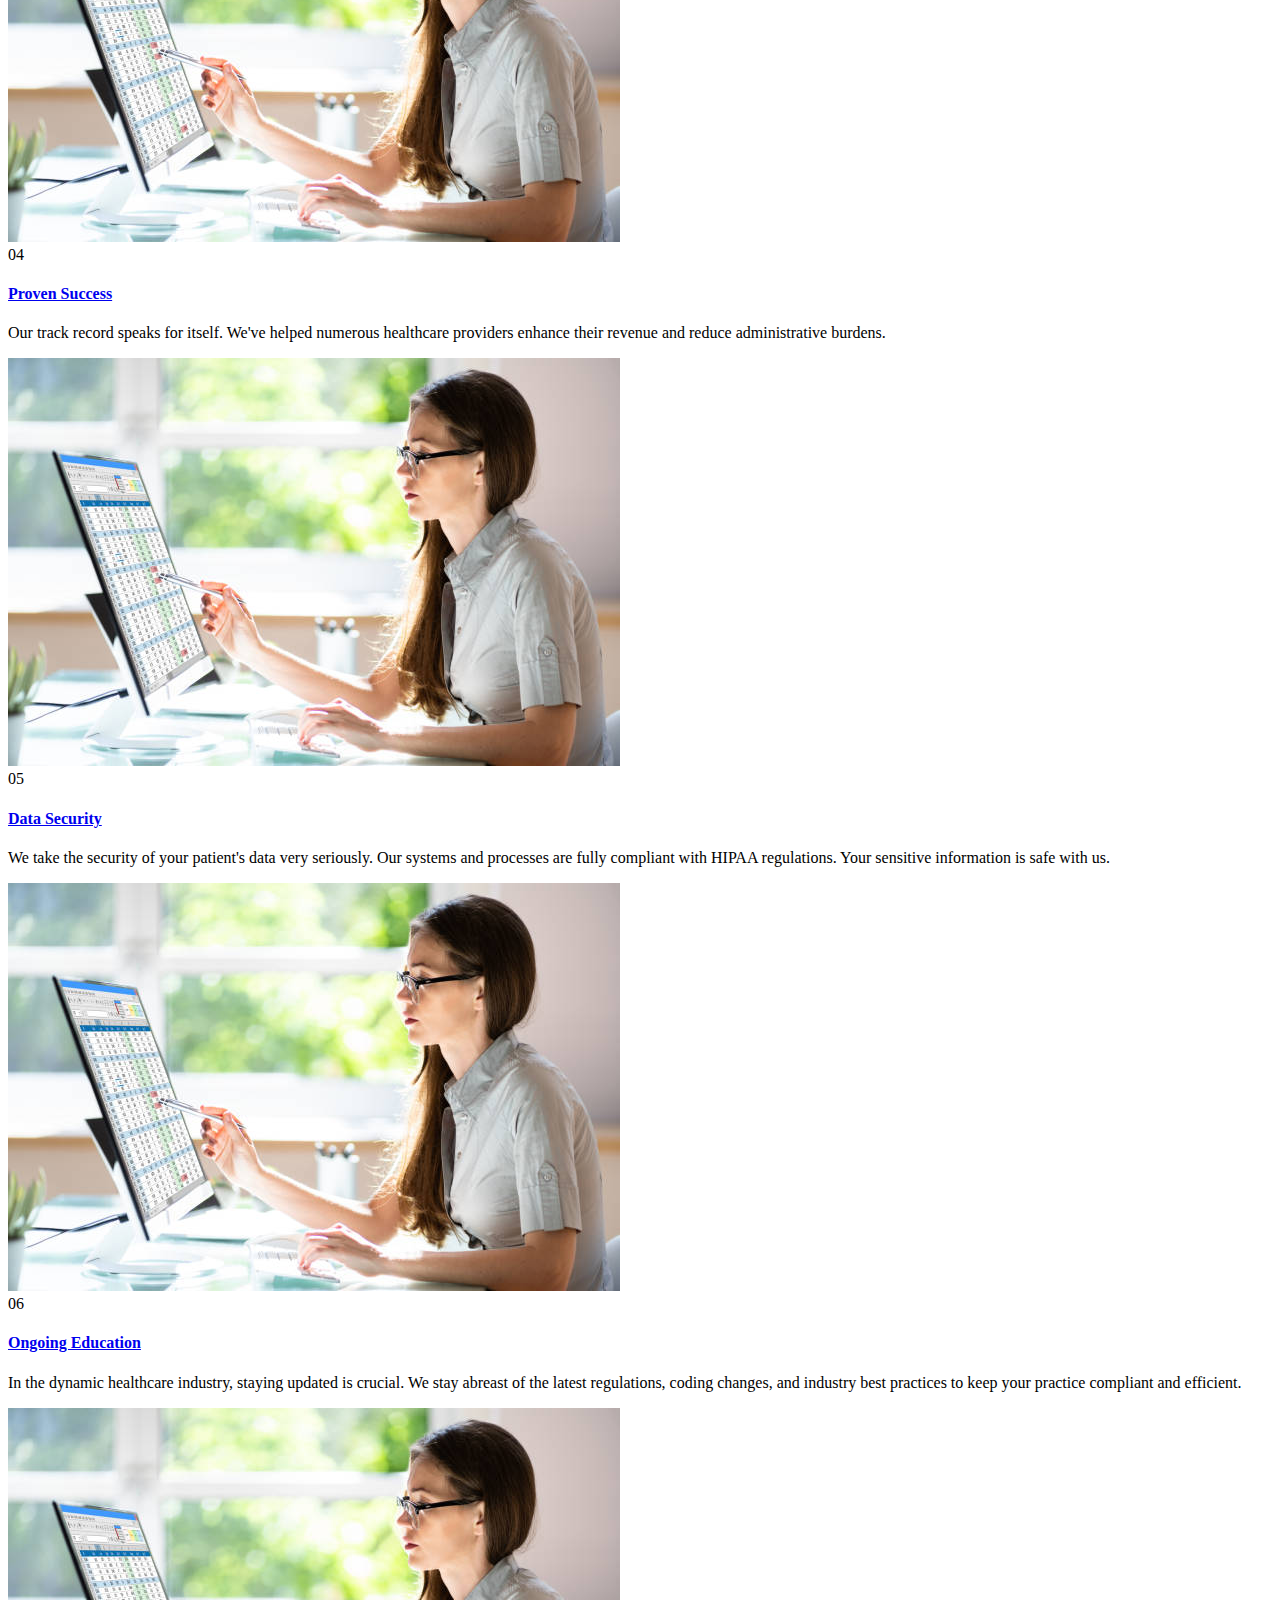
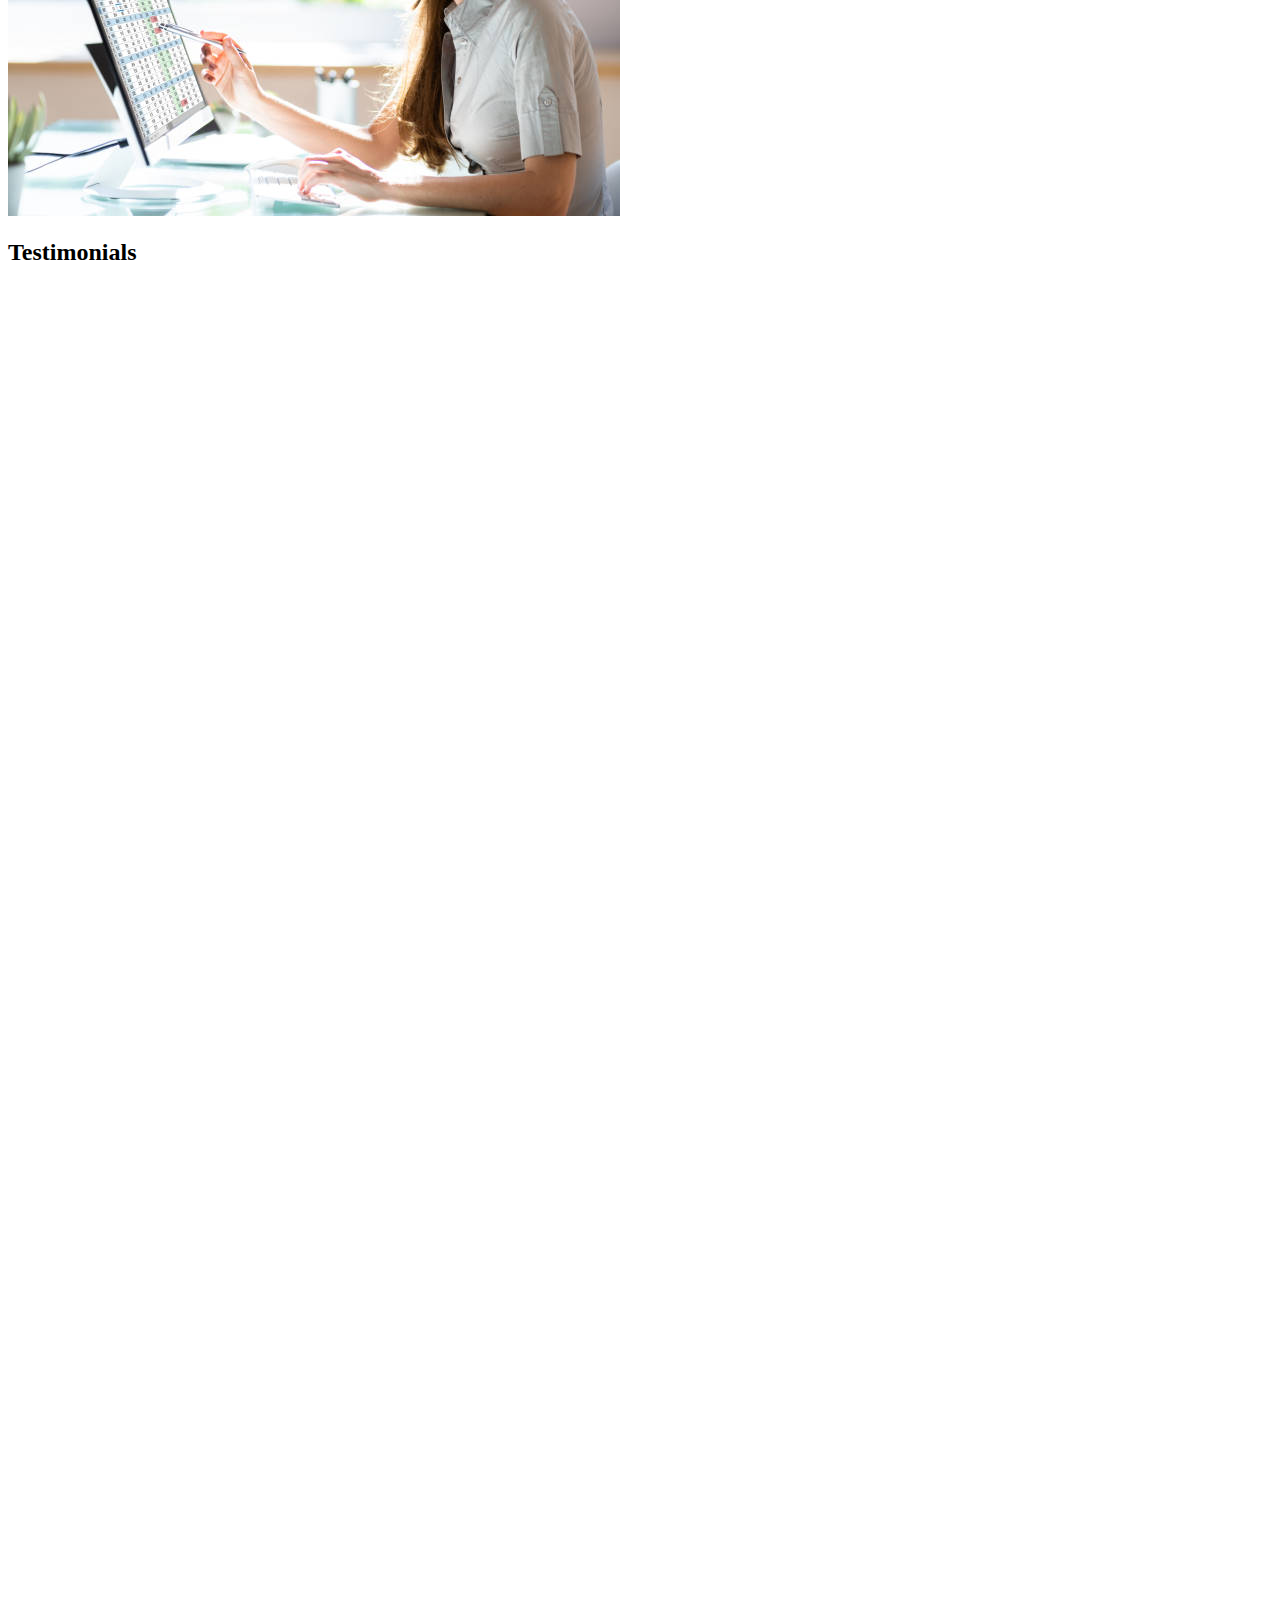
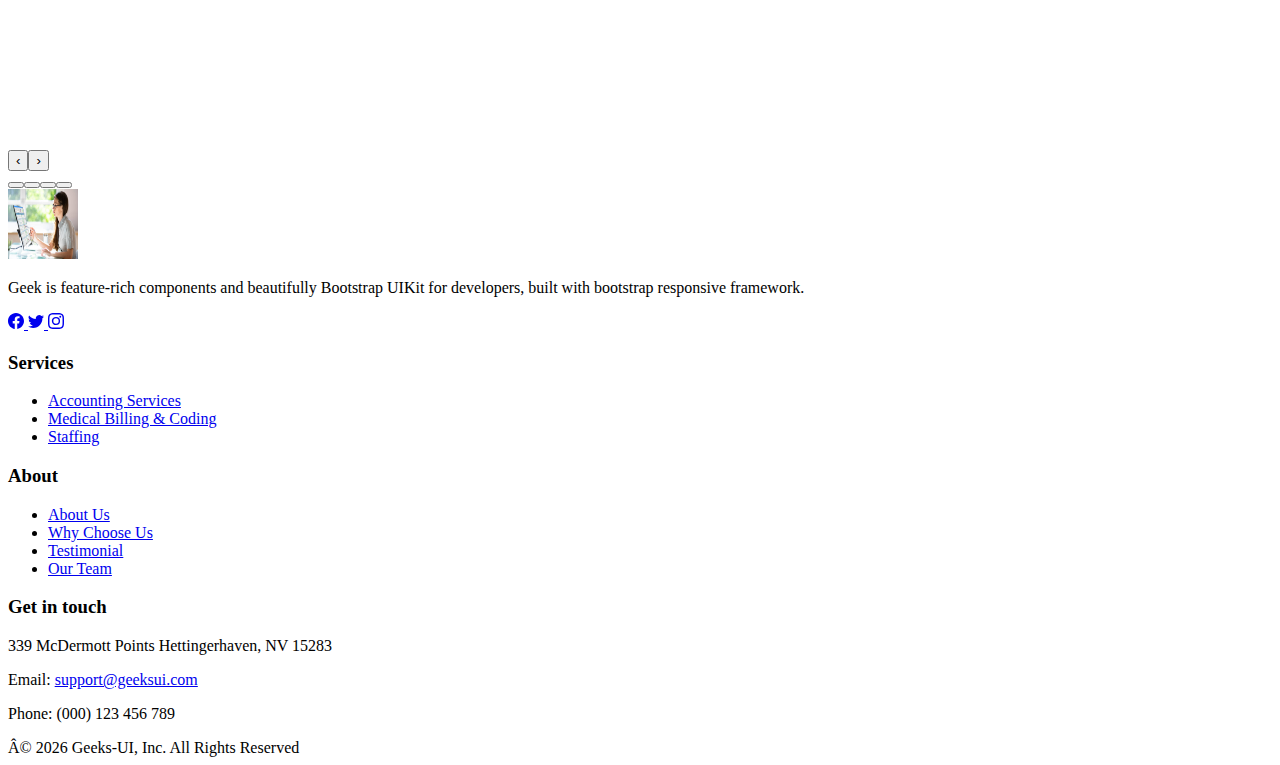
==== commit e0283152: "head tag hide" ====
--- a/index.html
+++ b/index.html
@@ -1,19 +1,19 @@
 <!DOCTYPE html>
 <html lang="en">
-<head>
+<!-- <head>
     <meta charset="utf-8">
     <title>Medical Billing</title>
     <meta content="width=device-width, initial-scale=1.0" name="viewport">
     <link rel="stylesheet" href="https://cdn.jsdelivr.net/npm/owl.carousel@2.3.4/dist/assets/owl.carousel.min.css">
-<link rel="stylesheet" href="https://cdn.jsdelivr.net/npm/owl.carousel@2.3.4/dist/assets/owl.theme.default.min.css">
-<link rel="stylesheet" href="https://unpkg.com/aos@next/dist/aos.css">
-
+    <link rel="stylesheet" href="https://cdn.jsdelivr.net/npm/owl.carousel@2.3.4/dist/assets/owl.theme.default.min.css">
+    <link rel="stylesheet" href="https://unpkg.com/aos@next/dist/aos.css">
+    <meta content="author" name="ruhul">
     <link href="https://fonts.googleapis.com/css2?family=Poppins:wght@500;700;900&display=swap" rel="stylesheet">
     <link rel="stylesheet" href="https://cdnjs.cloudflare.com/ajax/libs/font-awesome/6.4.2/css/all.min.css"/>
 
     <link rel="stylesheet" href="https://cdn.jsdelivr.net/npm/bootstrap@5.2.0/dist/css/bootstrap.min.css">
     <link href="/css/styles.css" rel="stylesheet">
-</head>
+</head> -->
 <body>
     <!-- Topbar Start -->
     <div class="main">
@@ -69,7 +69,7 @@
     <!-- hero section -->
     <header class="hero" data-aos="fade-up" data-aos-once="false" data-aos-duration="1300">
         <video src="pexels-c-technical-6153453 (Original).mp4" autoplay loop muted>
-            Your browser does not support the video tag.
+            
         </video>
         <div class="container">
             <h1>Welcome to Our Company</h1>
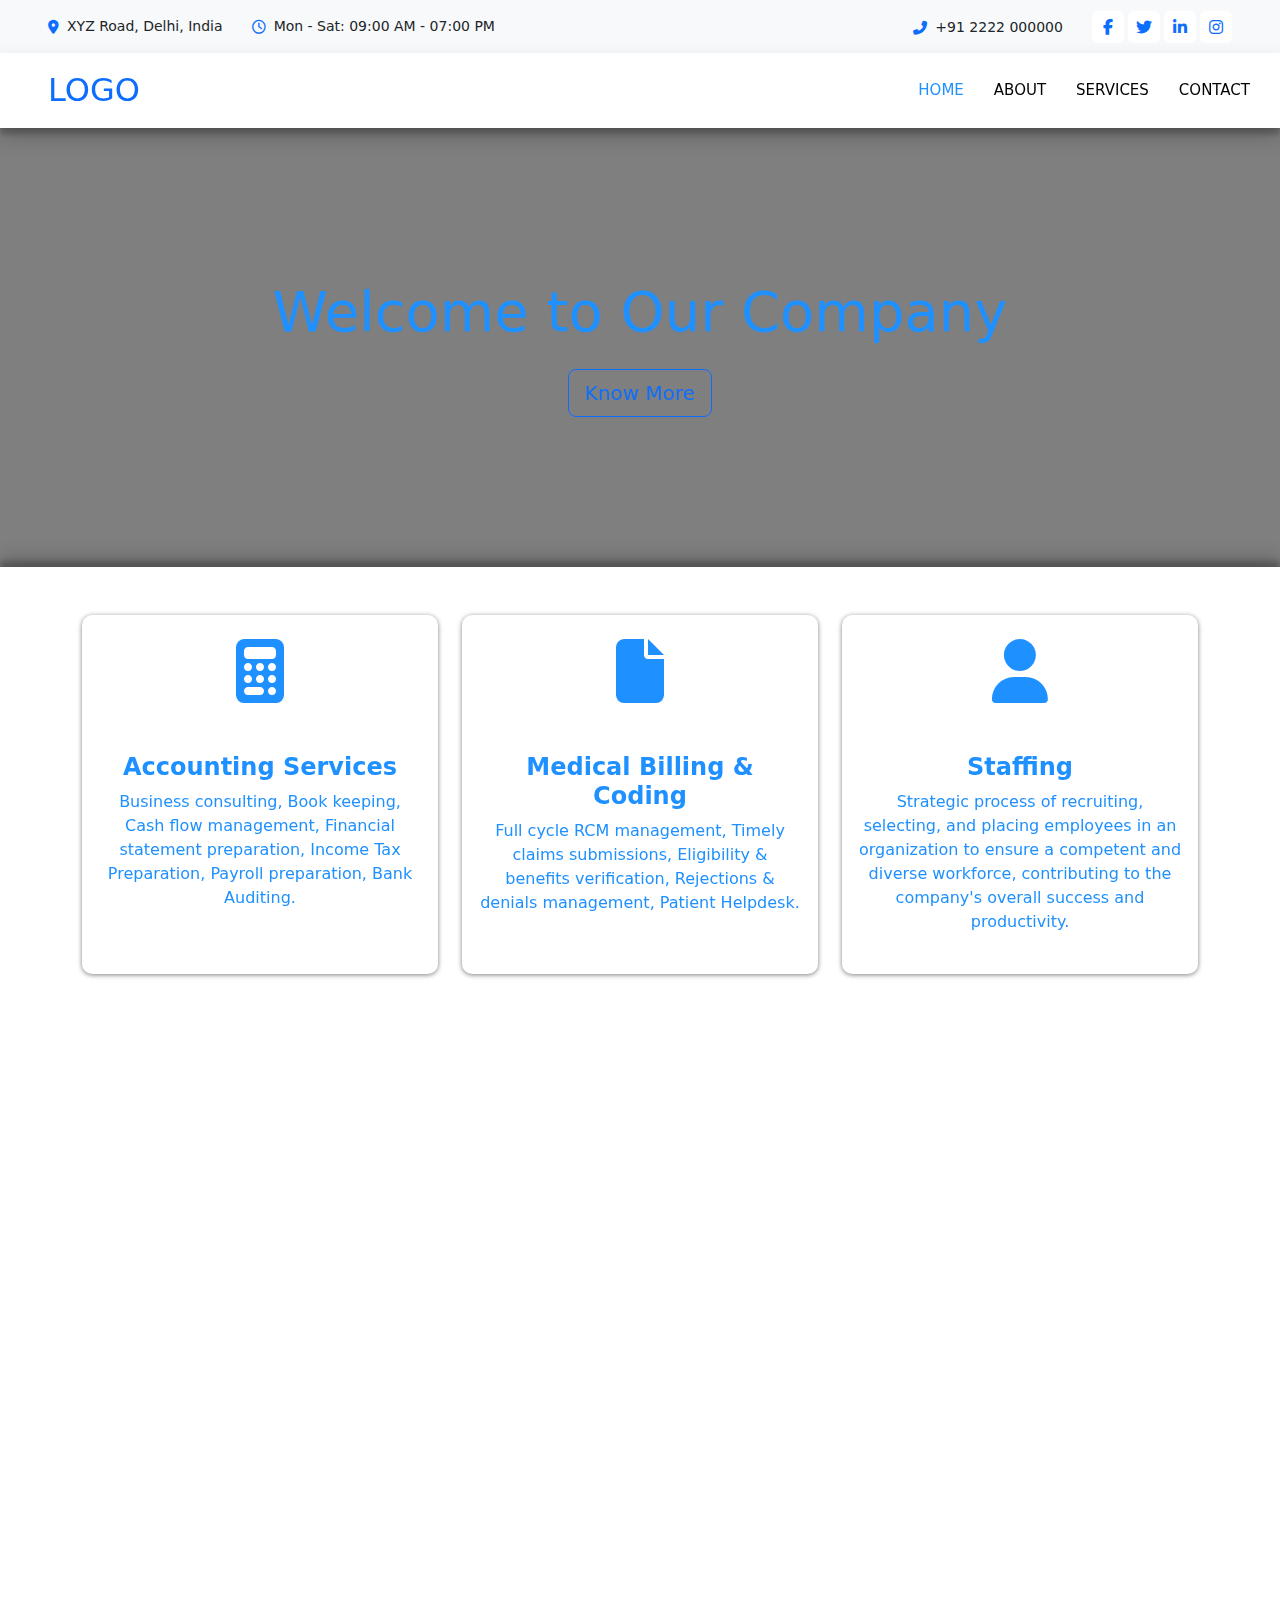
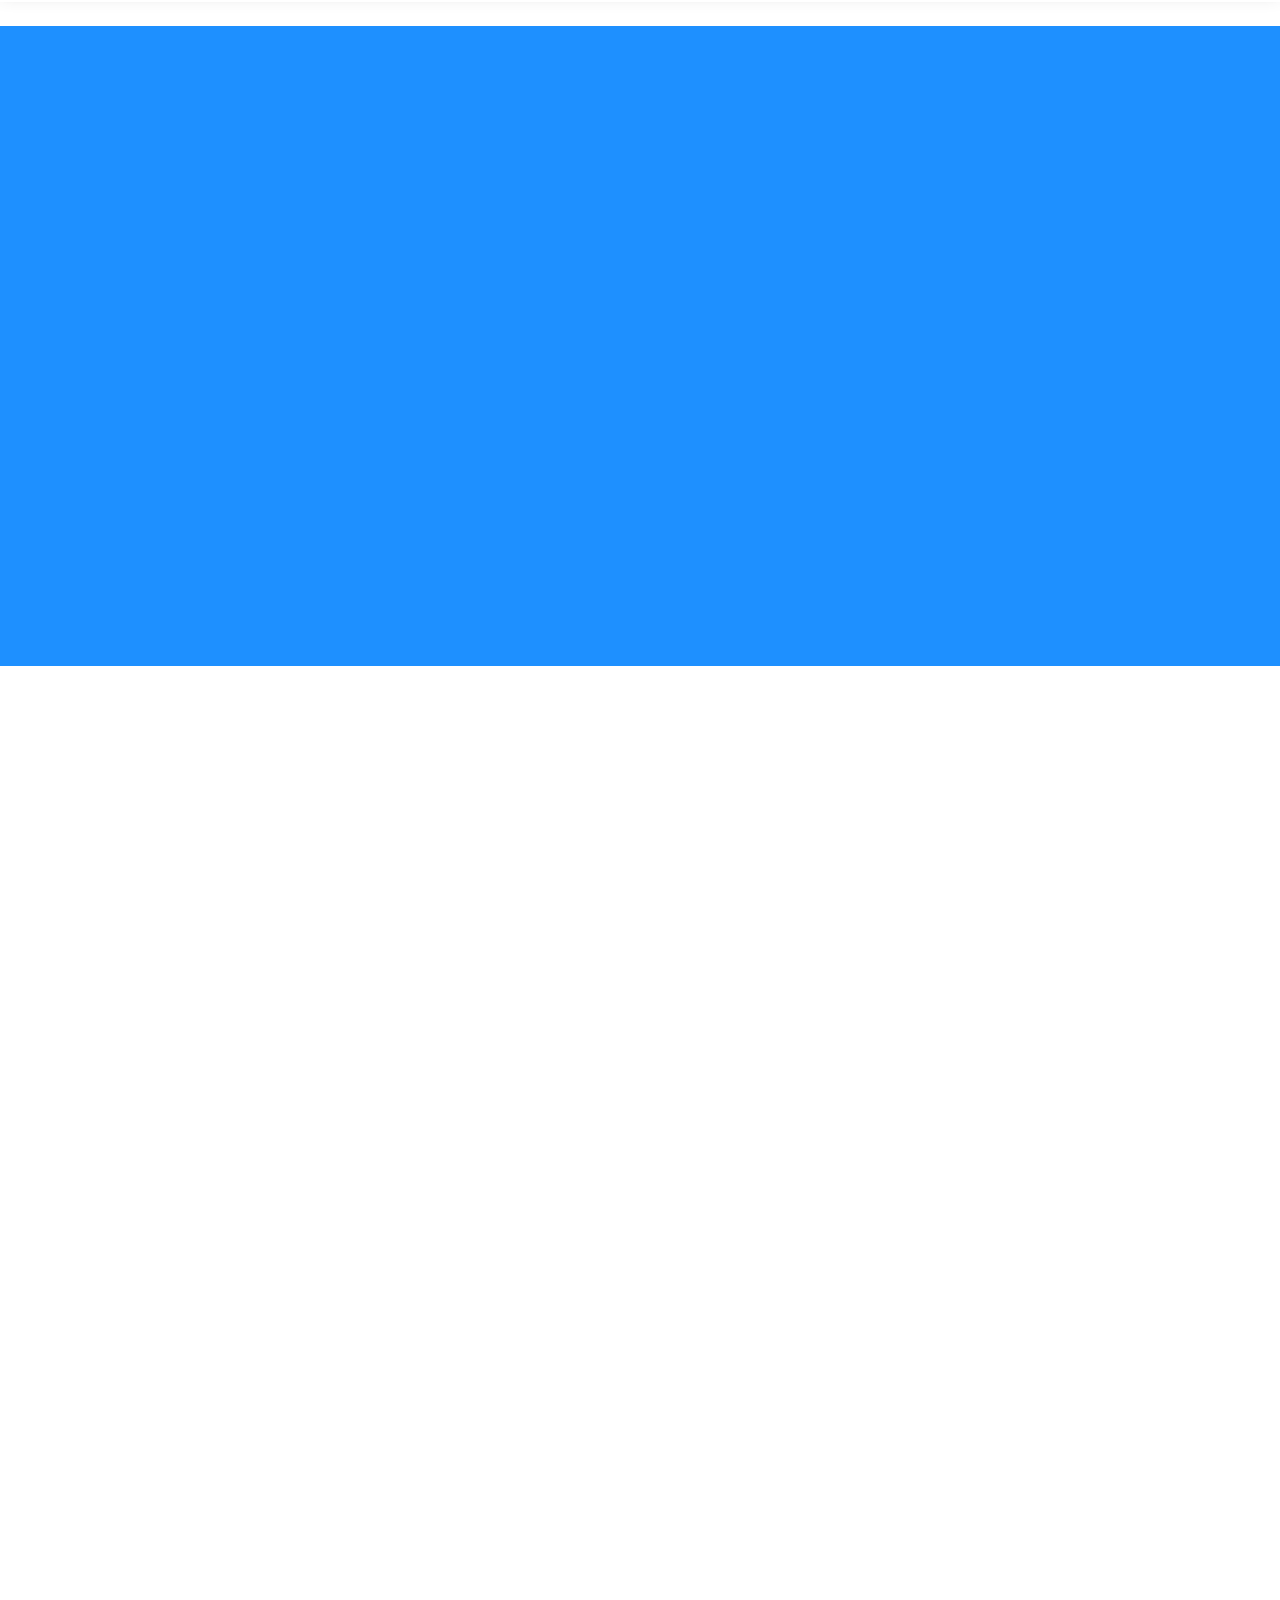
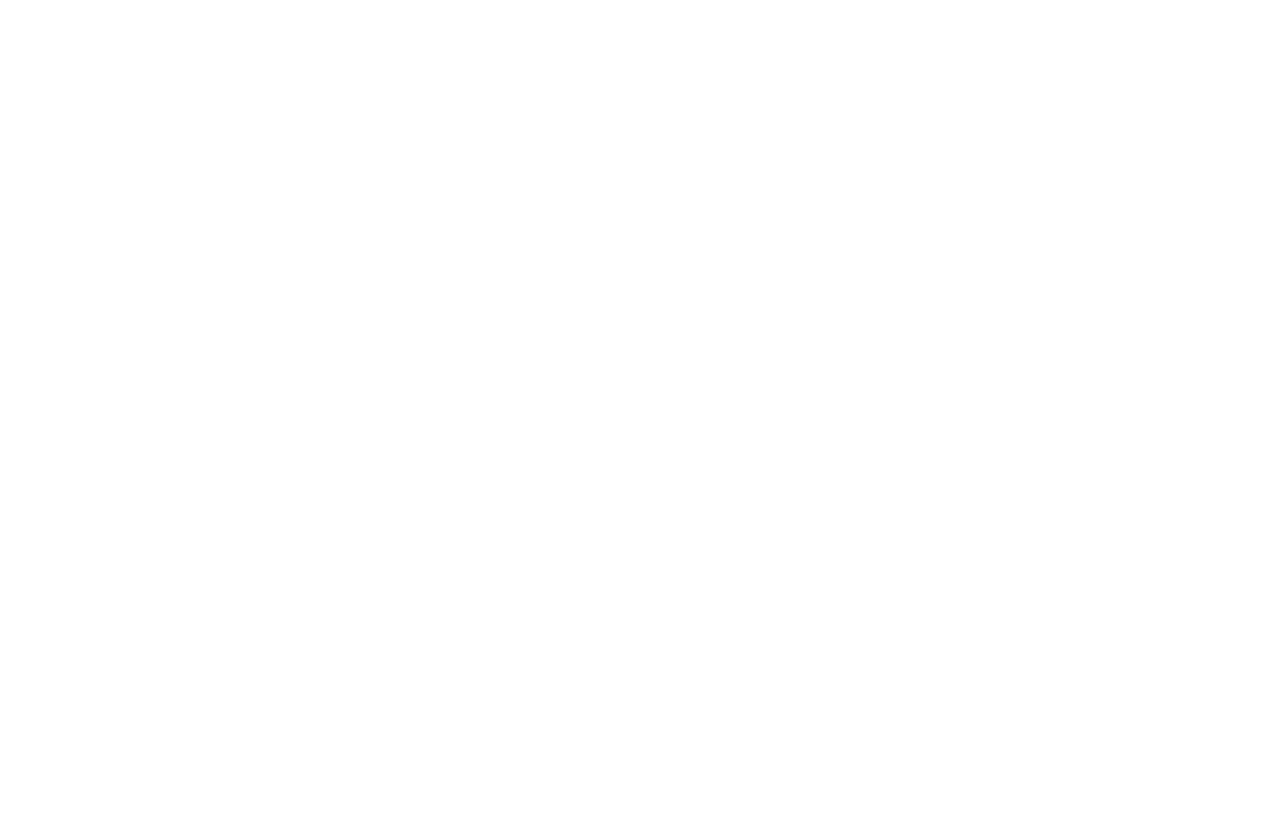
==== commit d5b521c7: "head unhide" ====
--- a/index.html
+++ b/index.html
@@ -1,6 +1,6 @@
 <!DOCTYPE html>
 <html lang="en">
-<!-- <head>
+<head>
     <meta charset="utf-8">
     <title>Medical Billing</title>
     <meta content="width=device-width, initial-scale=1.0" name="viewport">
@@ -13,7 +13,7 @@
 
     <link rel="stylesheet" href="https://cdn.jsdelivr.net/npm/bootstrap@5.2.0/dist/css/bootstrap.min.css">
     <link href="/css/styles.css" rel="stylesheet">
-</head> -->
+</head>
 <body>
     <!-- Topbar Start -->
     <div class="main">
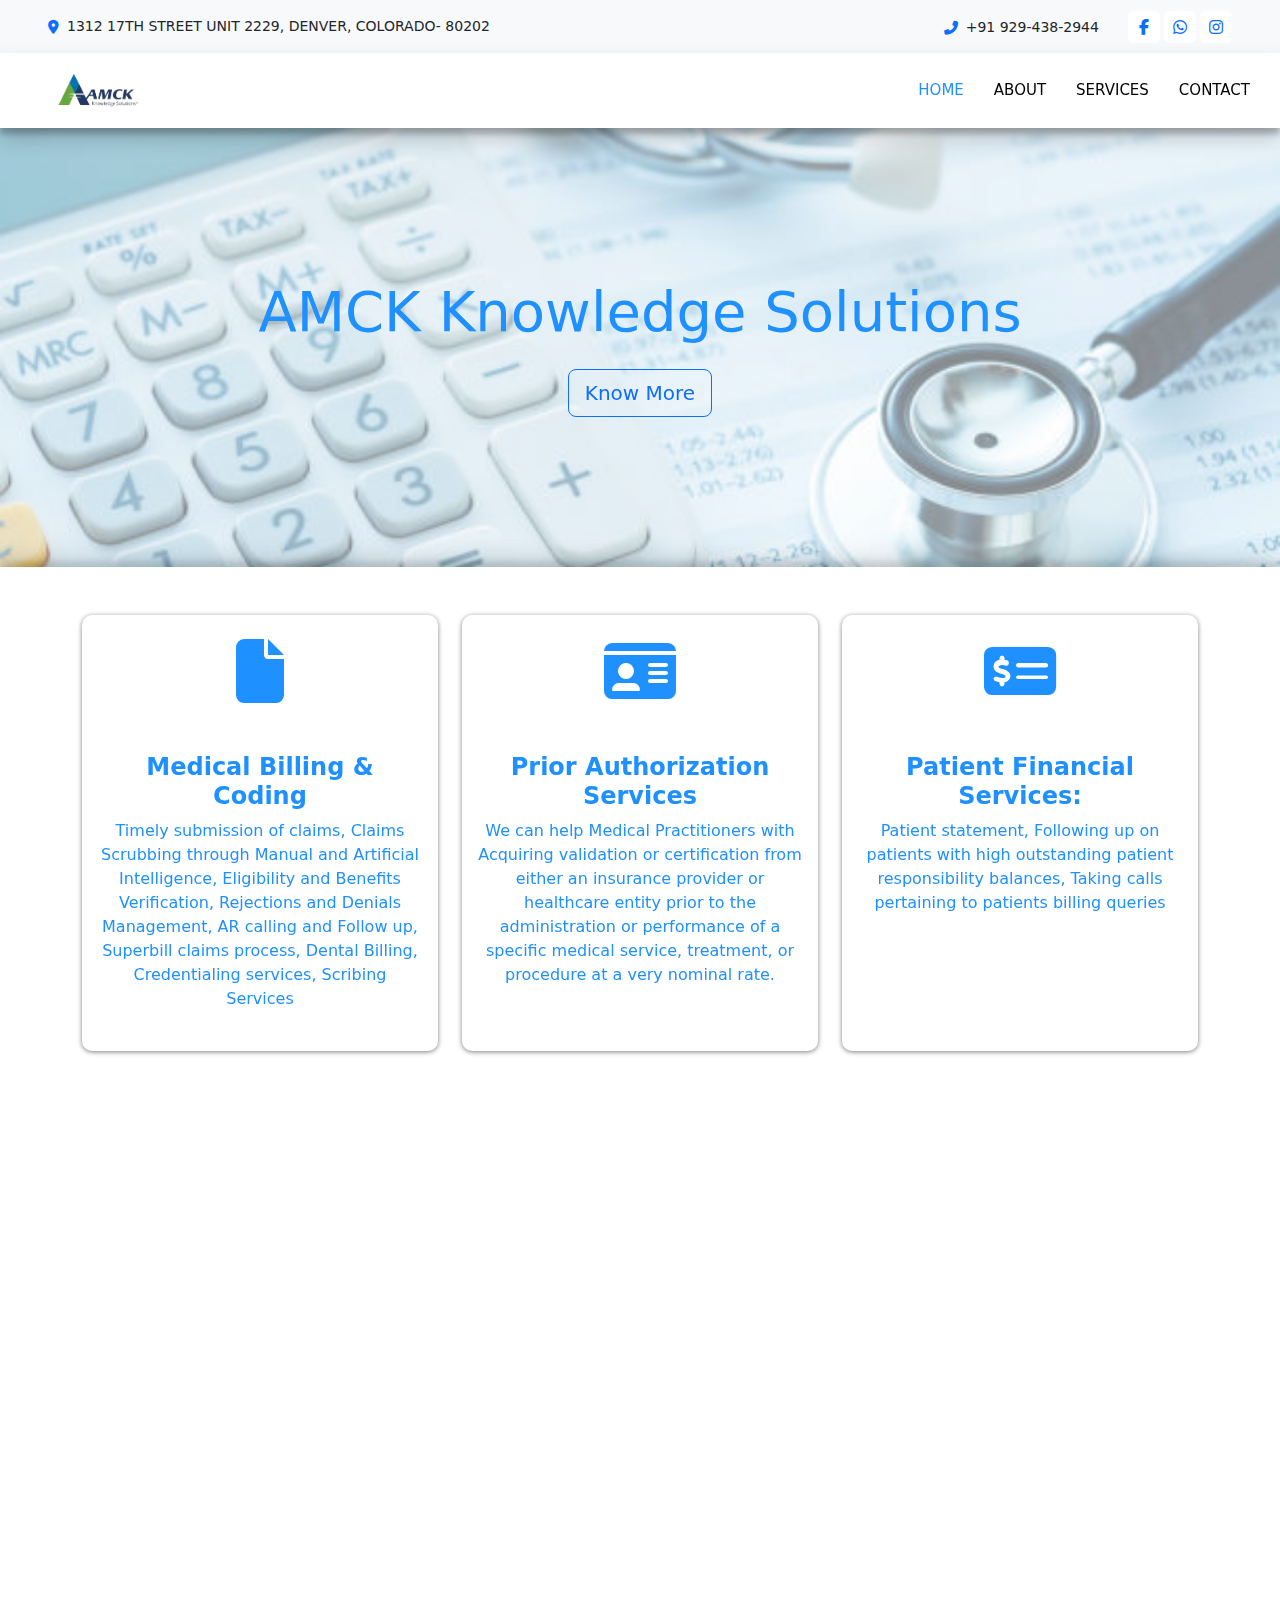
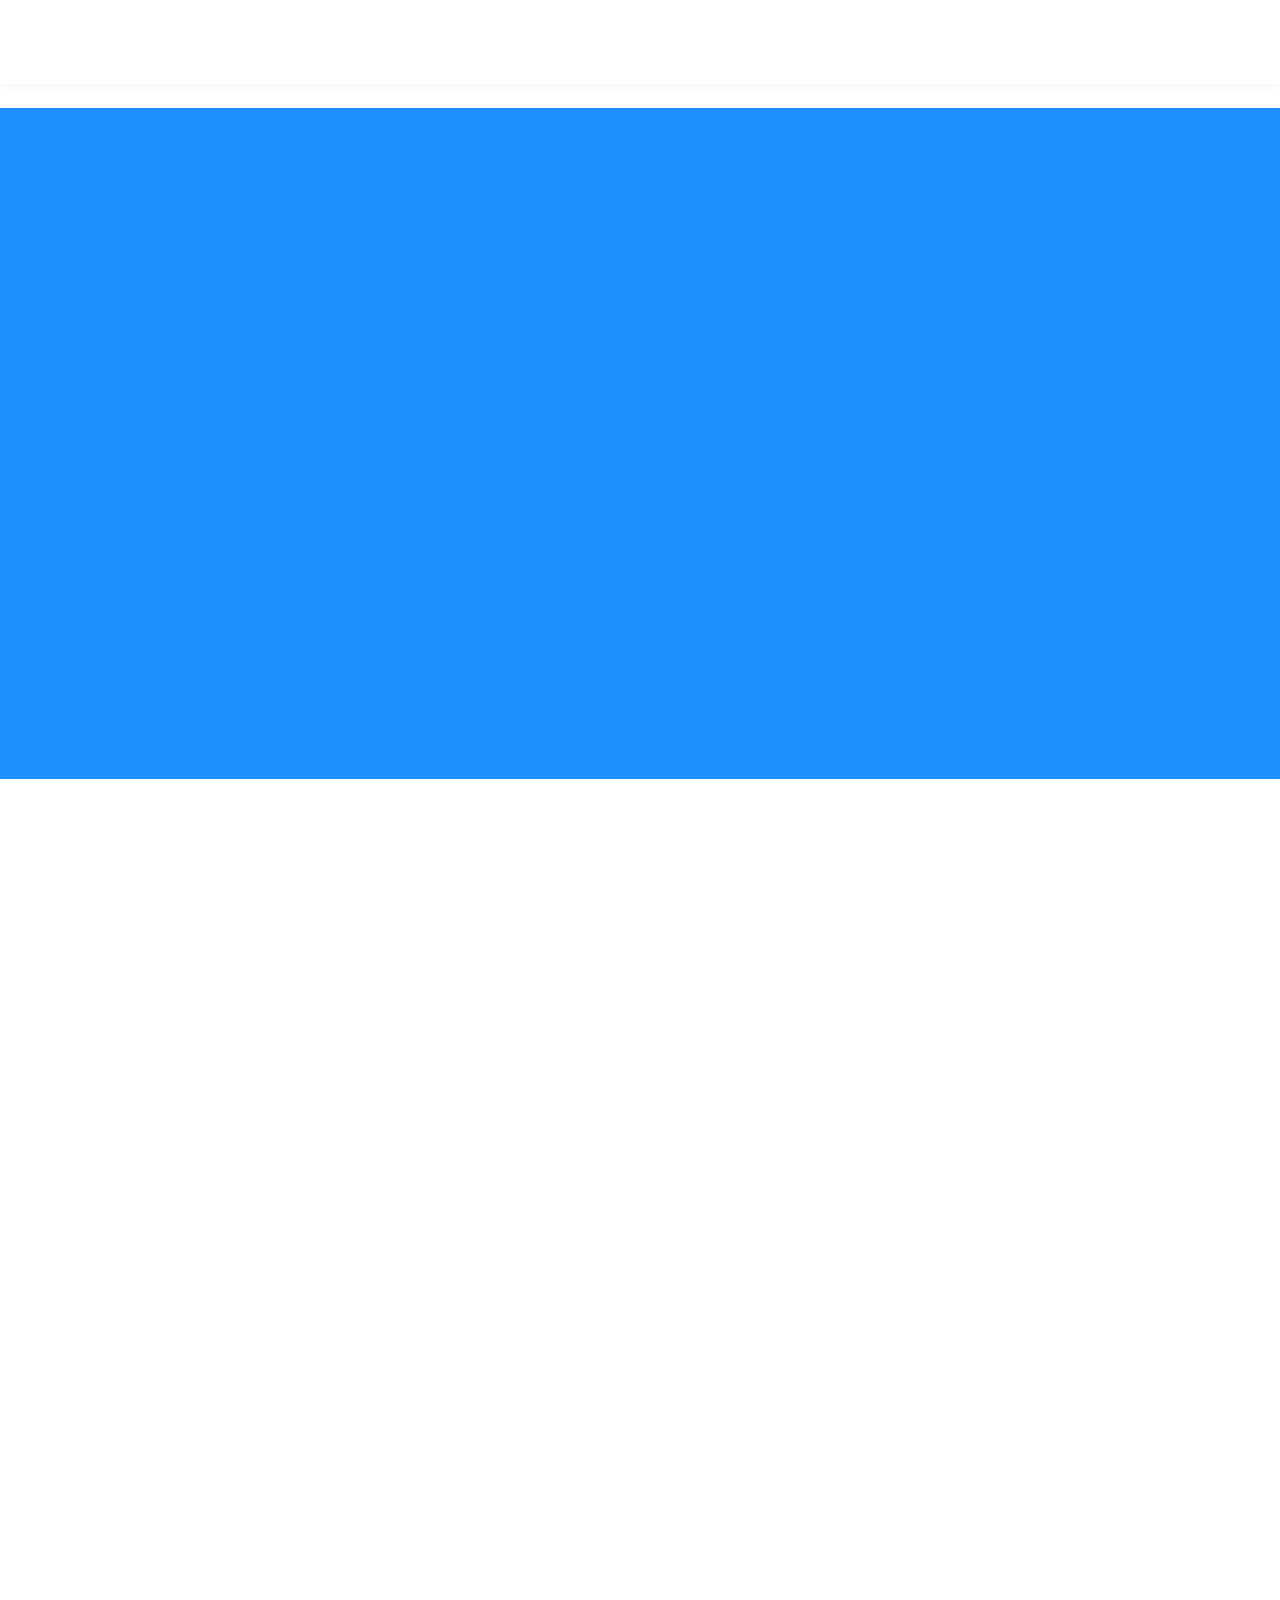
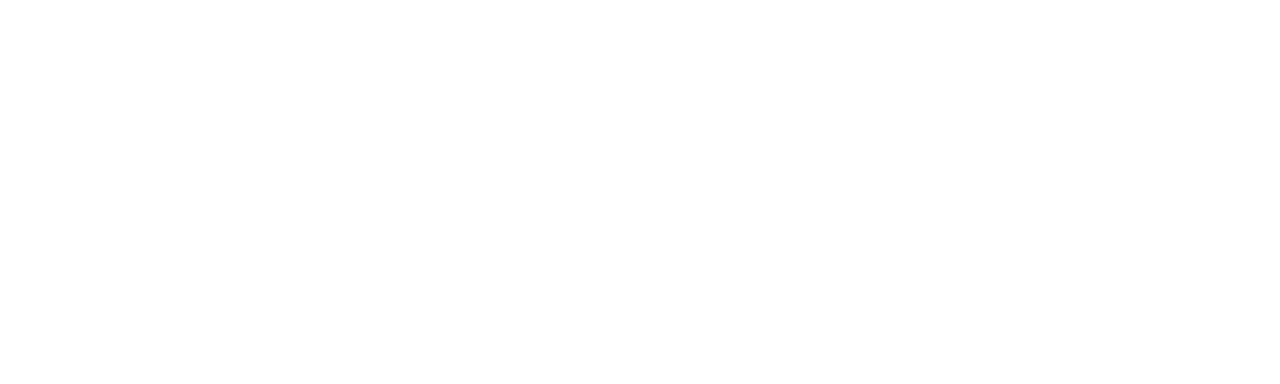
==== commit a16cec2e: "updated" ====
--- a/index.html
+++ b/index.html
@@ -1,499 +1,368 @@
-<!DOCTYPE html>
-<html lang="en">
-<head>
-    <meta charset="utf-8">
-    <title>Medical Billing</title>
-    <meta content="width=device-width, initial-scale=1.0" name="viewport">
-    <link rel="stylesheet" href="https://cdn.jsdelivr.net/npm/owl.carousel@2.3.4/dist/assets/owl.carousel.min.css">
-    <link rel="stylesheet" href="https://cdn.jsdelivr.net/npm/owl.carousel@2.3.4/dist/assets/owl.theme.default.min.css">
-    <link rel="stylesheet" href="https://unpkg.com/aos@next/dist/aos.css">
-    <meta content="author" name="ruhul">
-    <link href="https://fonts.googleapis.com/css2?family=Poppins:wght@500;700;900&display=swap" rel="stylesheet">
-    <link rel="stylesheet" href="https://cdnjs.cloudflare.com/ajax/libs/font-awesome/6.4.2/css/all.min.css"/>
-
-    <link rel="stylesheet" href="https://cdn.jsdelivr.net/npm/bootstrap@5.2.0/dist/css/bootstrap.min.css">
-    <link href="/css/styles.css" rel="stylesheet">
-</head>
-<body>
-    <!-- Topbar Start -->
-    <div class="main">
-    <div class="container-fluid bg-light p-0" data-aos="fade-down" data-aos-once="true">
-        <div class="row gx-0 d-none d-lg-flex">
-            <div class="col-lg-7 px-5 text-start">
-                <div class="h-100 d-inline-flex align-items-center py-3 me-4">
-                    <small class="fa fa-map-marker-alt text-primary me-2"></small>
-                    <small>XYZ Road, Delhi, India</small>
-                </div>
-                <div class="h-100 d-inline-flex align-items-center py-3">
-                    <small class="far fa-clock text-primary me-2"></small>
-                    <small>Mon - Sat: 09:00 AM - 07:00 PM</small>
-                </div>
-            </div>
-            <div class="col-lg-5 px-5 text-end">
-                <div class="h-100 d-inline-flex align-items-center py-3 me-4">
-                    <small class="fa fa-phone-alt text-primary me-2"></small>
-                    <small>+91 2222 000000</small>
-                </div>
-                <div class="h-100 d-inline-flex align-items-center">
-                    <a class="btn btn-sm-square bg-white text-primary me-1" href=""><i class="fab fa-facebook-f"></i></a>
-                    <a class="btn btn-sm-square bg-white text-primary me-1" href=""><i class="fab fa-twitter"></i></a>
-                    <a class="btn btn-sm-square bg-white text-primary me-1" href=""><i class="fab fa-linkedin-in"></i></a>
-                    <a class="btn btn-sm-square bg-white text-primary me-0" href=""><i class="fab fa-instagram"></i></a>
-                </div>
-            </div>
-        </div>
-    </div>
-    <!-- Topbar End -->
-
-    <!-- Navbar Start -->
-    <nav class="navbar navbar-expand-lg bg-white navbar-light sticky-top p-0" data-aos="flip-up" data-aos-once="true" data-aos-duration="1000">
-        <a href="home.html" class="navbar-brand d-flex align-items-center px-4 px-lg-5">
-            <h2 class="m-0 text-primary">LOGO</h2>
-        </a>
-        <button type="button" class="navbar-toggler me-4" data-bs-toggle="collapse" data-bs-target="#navbarCollapse">
-            <span class="navbar-toggler-icon"></span>
-        </button>
-        <div class="collapse navbar-collapse" id="navbarCollapse">
-            <div class="navbar-nav ms-auto p-4 p-lg-0">
-                <a href="home.html" class="nav-item nav-link active">Home</a>
-                <a href="about.html" class="nav-item nav-link">About</a>
-                <div class="nav-item dropdown">
-                    <a href="services.html" class="nav-link">Services</a>
-                </div>
-                <a href="contact.html" class="nav-item nav-link">Contact</a>
-            </div>
-        </div>
-    </nav>
-    <!-- Navbar End -->
-    
-    <!-- hero section -->
-    <header class="hero" data-aos="fade-up" data-aos-once="false" data-aos-duration="1300">
-        <video src="pexels-c-technical-6153453 (Original).mp4" autoplay loop muted>
-            
-        </video>
-        <div class="container">
-            <h1>Welcome to Our Company</h1>
-            <div class="hero-button">
-                <a href=""><button type="button" class="btn btn-outline-primary btn-lg mt-3">Know More</button></a>
-            </div>
-        </div>
-    </header>
-
-    <!-- cards -->
-    <div class="cards mt-0 mb-4">
-
-        <div class="container">
-            <div class="row">
-                <div class="col-lg-4 col-md-6 col-12 my-5">
-                    <div class="card mb-4 d-flex h-100 startcards" data-aos="zoom-in" data-aos-duration="2000" data-aos-once="false">
-                        <i class="fas fa-calculator fa-4x text-center my-4"></i>
-                        <div class="card-body">
-                            <h5 class="card-title service-title fw-bold fs-4">Accounting Services</h5>
-                            <p class="card-text">Business consulting, Book keeping, Cash flow management, Financial statement preparation, Income Tax Preparation, Payroll preparation, Bank Auditing.</p>
-                        </div>
-                    </div>
-                </div>
-                <div class="col-lg-4 col-md-6 col-12 my-5">
-                    <div class="card mb-4 d-flex h-100 startcards" data-aos="zoom-in" data-aos-duration="2000" data-aos-once="false">
-                        <i class="fas fa-file fa-4x text-center my-4"></i>
-                        <div class="card-body">
-                            <h5 class="card-title service-title fw-bold fs-4">Medical Billing & Coding</h5>
-                            <p class="card-text">Full cycle RCM management, Timely claims submissions, Eligibility & benefits verification, Rejections & denials management, Patient Helpdesk.</p>
-                        </div>
-                    </div>
-                </div>
-                <div class="col-lg-4 col-md-6 col-12 my-5">
-                    <div class="card mb-4 d-flex h-100 startcards" data-aos="zoom-in" data-aos-duration="2000" data-aos-once="false">
-                        <i class="fas fa-user fa-4x text-center my-4"></i>
-                        <div class="card-body">
-                            <h5 class="card-title service-title fw-bold fs-4">Staffing</h5>
-                            <p class="card-text">Strategic process of recruiting, selecting, and placing employees in an organization to ensure a competent and diverse workforce, contributing to the company's overall success and productivity.</p>
-                        </div>
-                    </div>
-                </div>
-            </div>
-    
-<!-- who we are -->
-            <div class="container col-xxl-8 px-4 py-3">
-                <div class="row flex-lg-row-reverse align-items-center g-5 pt-5 pb-3">
-                    <div class="col-12 col-lg-6 order-lg-2" data-aos="fade-right" data-aos-duration="1200" data-aos-once="false">
-                        <img src="images/istockphoto-1406459641-612x612.jpg" class="d-block mx-lg-auto img-fluid whoweare" alt="Who We Are" loading="lazy">
-                    </div>
-                    <div class="col-12 col-lg-6 order-lg-1 text-center" data-aos="fade-left" data-aos-duration="1200" data-aos-once="false">
-                        <h1 class="display-5 lh-1 mb-3">Who We Are?</h1>
-                        <h1 class="fs-4 fw-bold mb-3" style="color: dodgerblue;">Our Pride Is Quality Medical Billing, Dental Billing And Accounting Services</h1>
-                        <p class="lead fs-6">At CapitalMed Solutions, we provide tailored end-to-end Revenue Cycle Management (RCM) solutions for the healthcare industry. Our comprehensive services include medical and dental billing, coding, credentialing, bookkeeping, patient helpdesk, scribing and more. With a deep understanding of healthcare intricacies, our experienced team maximizes revenue and streamlines operations. We cater to practices of all sizes, offering transparent, accurate, and timely support. CapitalMed Solutions is a trusted partner to many organizations across the nation. Get in touch with us today to learn more.</p>
-                        <div class="d-grid gap-2 d-md-flex justify-content-md-start">
-                            <button type="button" class="btn btn-outline-primary mx-auto px-4">Know More</button>
-                        </div>
-                    </div>
-                </div>
-            </div>
-        </div>
-    </div>
-   
-    <!-- services -->
-    <div class="services pb-2">
-        <div id="serviceshead" class="text-center pt-5 pb-3" data-aos="fade-up" data-aos-anchor-placement="center-bottom" data-aos-once="true" data-aos-duration="2000">
-            <h1 class="display-5 mb-3 fw-900">Who We Service</h1>
-            <p class="lead fs-6">CapitalMed Solutions has ability to deal with any speciality. Our professionals are expert in multi-specialities.</p>
-        </div>
-
-        <div class="container my-5">
-            <div class="row">
-                <div class="col-lg-3 col-md-4 col-6 my-3">
-                    <div class="card custom-card" data-aos="zoom-out" data-aos-duration="1200" data-aos-once="false">
-                        <div class="icon">
-                            <i class="fas fa-file-medical fa-2x"></i>
-                        </div>
-                        <div class="card-body">
-                            <h5 class="card-title">Claim Submission</h5>
-                        </div>
-                    </div>
-                </div>
-                <div class="col-lg-3 col-md-4 col-6 my-3">
-                    <div class="card custom-card" data-aos="zoom-out" data-aos-duration="1200" data-aos-once="false">
-                        <div class="icon">
-                            <i class="fas fa-code fa-2x"></i>
-                        </div>
-                        <div class="card-body">
-                            <h5 class="card-title">Medical Coding</h5>
-                        </div>
-                    </div>
-                </div>
-                <div class="col-lg-3 col-md-4 col-6 my-3">
-                    <div class="card custom-card" data-aos="zoom-out" data-aos-duration="1200" data-aos-once="false">
-                        <div class="icon">
-                            <i class="fas fa-shield fa-2x"></i>
-                        </div>
-                        <div class="card-body">
-                            <h5 class="card-title">Insurance Verification</h5>
-                        </div>
-                    </div>
-                </div>
-                <div class="col-lg-3 col-md-4 col-6 my-3">
-                    <div class="card custom-card" data-aos="zoom-out" data-aos-duration="1200" data-aos-once="false">
-                        <div class="icon">
-                            <i class="fas fa-dollar-sign fa-2x"></i>
-                        </div>
-                        <div class="card-body">
-                            <h5 class="card-title">Payment Posting</h5>
-                        </div>
-                    </div>
-                </div>
-                <div class="col-lg-3 col-md-4 col-6 my-3">
-                    <div class="card custom-card" data-aos="zoom-out" data-aos-duration="1200" data-aos-once="false">
-                        <div class="icon">
-                            <i class="fas fa-chart-line fa-2x"></i>
-                        </div>
-                        <div class="card-body">
-                            <h5 class="card-title">Revenue Cycle Management</h5>
-                        </div>
-                    </div>
-                </div>
-                <div class="col-lg-3 col-md-4 col-6 my-3">
-                    <div class="card custom-card" data-aos="zoom-out" data-aos-duration="1200" data-aos-once="false">
-                        <div class="icon">
-                            <i class="fas fa-search fa-2x"></i>
-                        </div>
-                        <div class="card-body">
-                            <h5 class="card-title">Medical Auditing:</h5>
-                        </div>
-                    </div>
-                </div>
-                <div class="col-lg-3 col-md-4 col-6 my-3">
-                    <div class="card custom-card" data-aos="zoom-out" data-aos-duration="1200" data-aos-once="false">
-                        <div class="icon">
-                            <i class="fas fa-phone fa-2x"></i>
-                        </div>
-                        <div class="card-body">
-                            <h5 class="card-title">Patient Follow-up</h5>
-                        </div>
-                    </div>
-                </div>
-                <div class="col-lg-3 col-md-4 col-6 my-3">
-                    <div class="card custom-card"  data-aos="zoom-out" data-aos-duration="1200" data-aos-once="false">
-                        <div class="icon">
-                            <i class="fas fa-clipboard fa-2x"></i>
-                        </div>
-                        <div class="card-body">
-                            <h5 class="card-title">Medical Transcription</h5>
-                        </div>
-                    </div>
-                </div>
-            </div>
-        </div>
-    </div>
-    
-    <!-- whychoose us -->
-    <section class="why-us">
-		<div class="container">
-	        <div class="row">
-				<div class="col-md-8 offset-md-2" data-aos="fade-down" data-aos-anchor-placement="center-bottom" data-aos-once="true" data-aos-duration="2000">
-					<h2 class="mt-5 text-center">Why Choose Us</h2>
-					<p class="mb-5 text-center">Why choose us section design HTML is created by using Bootstrap and custom HTML CSS. This our services section cards are more beautiful with pure CSS hover effects.</p>
-				</div>
-			</div>
-
-			<div class="row">
-				<div class="col-sm-6 col-lg-4" data-aos="zoom-in-right" data-aos-once="false" data-aos-duration="1200">
-					<div class="box">
-						<span>01</span>
-						<h4><a href="#">Expertise</a></h4>
-						<p>With over [Number] years in the industry, we've honed our skills and gained comprehensive knowledge of the medical billing and coding field</p>
-						<img src="/images/istockphoto-1406459641-612x612.jpg" alt="">
-					</div>
-				</div>
-
-				<div class="col-sm-6 col-lg-4" data-aos="zoom-in-left" data-aos-once="false" data-aos-duration="1200">
-					<div class="box">
-						<span>02</span>
-						<h4><a href="#">Efficiency</a></h4>
-						<p>Our streamlined processes and advanced technologies ensure efficient and accurate billing.</p>
-						<img src="/images/istockphoto-1406459641-612x612.jpg" alt="">
-					</div>
-				</div>
-
-				<div class="col-sm-6 col-lg-4" data-aos="zoom-in-right" data-aos-once="false" data-aos-duration="1200">
-					<div class="box">
-						<span>03</span>
-						<h4><a href="#">Dedicated Support</a></h4>
-						<p>Our responsive and knowledgeable support team is available to assist you with any questions or concerns.</p>
-						<img src="/images/istockphoto-1406459641-612x612.jpg" alt="">
-					</div>
-				</div>
-
-				<div class="col-sm-6 col-lg-4" data-aos="zoom-in-left" data-aos-once="false" data-aos-duration="1200">
-					<div class="box">
-						<span>04</span>
-						<h4><a href="#">Proven Success</a></h4>
-						<p>Our track record speaks for itself. We've helped numerous healthcare providers enhance their revenue and reduce administrative burdens.</p>
-						<img src="/images/istockphoto-1406459641-612x612.jpg" alt="">
-					</div>
-				</div>
-
-				<div class="col-sm-6 col-lg-4" data-aos="zoom-in-right" data-aos-once="false" data-aos-duration="1200">
-					<div class="box">
-						<span>05</span>
-						<h4><a href="#">Data Security</a></h4>
-						<p>We take the security of your patient's data very seriously. Our systems and processes are fully compliant with HIPAA regulations. Your sensitive information is safe with us.</p>
-						<img src="/images/istockphoto-1406459641-612x612.jpg" alt="">
-					</div>
-				</div>
-
-				<div class="col-sm-6 col-lg-4" data-aos="zoom-in-left" data-aos-once="false" data-aos-duration="1200">
-					<div class="box">
-						<span>06</span>
-						<h4><a href="#">Ongoing Education</a></h4>
-						<p> In the dynamic healthcare industry, staying updated is crucial. We stay abreast of the latest regulations, coding changes, and industry best practices to keep your practice compliant and efficient.</p>
-						<img src="/images/istockphoto-1406459641-612x612.jpg" alt="">
-					</div>
-				</div>
-			</div>
-		</div>
-	</section>
-    <!-- Testimonial -->
-
-    <div class="gtco-testimonials" data-aos="fade-up-right" data-aos-duration="1200" data-aos-once="true">
-        <div class="testimonialheading">
-            <h2 class="display-5">Testimonials</h2>
-        </div>
-        <div class="owl-carousel owl-carousel1 owl-theme">
-          <div>
-            <div class="card text-center"><img class="card-img-top" src="https://images.unsplash.com/photo-1572561300743-2dd367ed0c9a?crop=entropy&cs=tinysrgb&fit=crop&fm=jpg&h=300&ixid=eyJhcHBfaWQiOjF9&ixlib=rb-1.2.1&q=50&w=300" alt="">
-              <div class="card-body">
-                <h5>Ronne Galle <br />
-                  <span> Project Manager </span>
-                </h5>
-                <p class="card-text">“ Nam libero tempore, cum soluta nobis est eligendi optio cumque nihil
-                  impedit quo minus id quod maxime placeat ” </p>
-              </div>
-            </div>
-          </div>
-          <div>
-            <div class="card text-center"><img class="card-img-top" src="https://images.unsplash.com/photo-1588361035994-295e21daa761?crop=entropy&cs=tinysrgb&fit=crop&fm=jpg&h=301&ixid=eyJhcHBfaWQiOjF9&ixlib=rb-1.2.1&q=50&w=301" alt="">
-              <div class="card-body">
-                <h5>Missy Limana<br />
-                  <span> Engineer </span>
-                </h5>
-                <p class="card-text">“ Nam libero tempore, cum soluta nobis est eligendi optio cumque nihil
-                  impedit quo minus id quod maxime placeat ” </p>
-              </div>
-            </div>
-          </div>
-          <div>
-            <div class="card text-center"><img class="card-img-top" src="https://images.unsplash.com/photo-1575377222312-dd1a63a51638?crop=entropy&cs=tinysrgb&fit=crop&fm=jpg&h=302&ixid=eyJhcHBfaWQiOjF9&ixlib=rb-1.2.1&q=50&w=302" alt="">
-              <div class="card-body">
-                <h5>Martha Brown<br />
-                  <span> Project Manager </span>
-                </h5>
-                <p class="card-text">“ Nam libero tempore, cum soluta nobis est eligendi optio cumque nihil
-                  impedit quo minus id quod maxime placeat ” </p>
-              </div>
-            </div>
-          </div>
-          <div>
-            <div class="card text-center"><img class="card-img-top" src="https://images.unsplash.com/photo-1549836938-d278c5d46d20?crop=entropy&cs=tinysrgb&fit=crop&fm=jpg&h=303&ixid=eyJhcHBfaWQiOjF9&ixlib=rb-1.2.1&q=50&w=303" alt="">
-              <div class="card-body">
-                <h5>Hanna Lisem<br />
-                  <span> Project Manager </span>
-                </h5>
-                <p class="card-text">“ Nam libero tempore, cum soluta nobis est eligendi optio cumque nihil
-                  impedit quo minus id quod maxime placeat ” </p>
-              </div>
-            </div>
-          </div>
-        </div>
-      </div>
-
-      <!-- footer -->
-      <footer class="pt-lg-8 pt-5 footer bg-white" data-aos="fade-up-left" data-aos-once="true" data-aos-duration="2000">
-        <div class="container mt-lg-2">
-            <div class="row">
-                <div class="col-lg-4 col-md-6 col-12">
-                    <!-- about company -->
-                    <div class="mb-4">
-                        <img src="images/istockphoto-1406459641-612x612.jpg" width="70" height="70" alt="Geeks" class="logo-inverse">
-                        <div class="mt-4">
-                            <p>Geek is feature-rich components and beautifully Bootstrap UIKit for developers, built with bootstrap responsive framework.</p>
-                            <!-- social media -->
-                            <div class="fs-4 mt-4">
-                                <!--Facebook-->
-                                <a href="#" class="me-2">
-                                    <svg xmlns="http://www.w3.org/2000/svg" width="16" height="16" fill="currentColor" class="bi bi-facebook" viewBox="0 0 16 16">
-                                        <path d="M16 8.049c0-4.446-3.582-8.05-8-8.05C3.58 0-.002 3.603-.002 8.05c0 4.017 2.926 7.347 6.75 7.951v-5.625h-2.03V8.05H6.75V6.275c0-2.017 1.195-3.131 3.022-3.131.876 0 1.791.157 1.791.157v1.98h-1.009c-.993 0-1.303.621-1.303 1.258v1.51h2.218l-.354 2.326H9.25V16c3.824-.604 6.75-3.934 6.75-7.951z"></path>
-                                    </svg>
-                                </a>
-                                <!--Twitter-->
-                                <a href="#" class="me-2">
-                                    <svg xmlns="http://www.w3.org/2000/svg" width="16" height="16" fill="currentColor" class="bi bi-twitter" viewBox="0 0 16 16">
-                                        <path d="M5.026 15c6.038 0 9.341-5.003 9.341-9.334 0-.14 0-.282-.006-.422A6.685 6.685 0 0 0 16 3.542a6.658 6.658 0 0 1-1.889.518 3.301 3.301 0 0 0 1.447-1.817 6.533 6.533 0 0 1-2.087.793A3.286 3.286 0 0 0 7.875 6.03a9.325 9.325 0 0 1-6.767-3.429 3.289 3.289 0 0 0 1.018 4.382A3.323 3.323 0 0 1 .64 6.575v.045a3.288 3.288 0 0 0 2.632 3.218 3.203 3.203 0 0 1-.865.115 3.23 3.23 0 0 1-.614-.057 3.283 3.283 0 0 0 3.067 2.277A6.588 6.588 0 0 1 .78 13.58a6.32 6.32 0 0 1-.78-.045A9.344 9.344 0 0 0 5.026 15z"></path>
-                                    </svg>
-                                </a>
-    
-                                <!--GitHub-->
-                                <a href="#">
-                                    <svg xmlns="http://www.w3.org/2000/svg" width="16" height="16" fill="currentColor" class="bi bi-instagram" viewBox="0 0 16 16">
-                                        <path d="M8 0C5.829 0 5.556.01 4.703.048 3.85.088 3.269.222 2.76.42a3.917 3.917 0 0 0-1.417.923A3.927 3.927 0 0 0 .42 2.76C.222 3.268.087 3.85.048 4.7.01 5.555 0 5.827 0 8.001c0 2.172.01 2.444.048 3.297.04.852.174 1.433.372 1.942.205.526.478.972.923 1.417.444.445.89.719 1.416.923.51.198 1.09.333 1.942.372C5.555 15.99 5.827 16 8 16s2.444-.01 3.298-.048c.851-.04 1.434-.174 1.943-.372a3.916 3.916 0 0 0 1.416-.923c.445-.445.718-.891.923-1.417.197-.509.332-1.09.372-1.942C15.99 10.445 16 10.173 16 8s-.01-2.445-.048-3.299c-.04-.851-.175-1.433-.372-1.941a3.926 3.926 0 0 0-.923-1.417A3.911 3.911 0 0 0 13.24.42c-.51-.198-1.092-.333-1.943-.372C10.443.01 10.172 0 7.998 0h.003zm-.717 1.442h.718c2.136 0 2.389.007 3.232.046.78.035 1.204.166 1.486.275.373.145.64.319.92.599.28.28.453.546.598.92.11.281.24.705.275 1.485.039.843.047 1.096.047 3.231s-.008 2.389-.047 3.232c-.035.78-.166 1.203-.275 1.485a2.47 2.47 0 0 1-.599.919c-.28.28-.546.453-.92.598-.28.11-.704.24-1.485.276-.843.038-1.096.047-3.232.047s-2.39-.009-3.233-.047c-.78-.036-1.203-.166-1.485-.276a2.478 2.478 0 0 1-.92-.598 2.48 2.48 0 0 1-.6-.92c-.109-.281-.24-.705-.275-1.485-.038-.843-.046-1.096-.046-3.233 0-2.136.008-2.388.046-3.231.036-.78.166-1.204.276-1.486.145-.373.319-.64.599-.92.28-.28.546-.453.92-.598.282-.11.705-.24 1.485-.276.738-.034 1.024-.044 2.515-.045v.002zm4.988 1.328a.96.96 0 1 0 0 1.92.96.96 0 0 0 0-1.92zm-4.27 1.122a4.109 4.109 0 1 0 0 8.217 4.109 4.109 0 0 0 0-8.217zm0 1.441a2.667 2.667 0 1 1 0 5.334 2.667 2.667 0 0 1 0-5.334z"></path>
-                                    </svg>
-                                </a>
-                            </div>
-                        </div>
-                    </div>
-                </div>
-                <div class="offset-lg-1 col-lg-2 col-md-3 col-6">
-                    <div class="mb-4">
-                        <!-- list -->
-                        <h3 class="fw-bold mb-3">Services</h3>
-                        <ul class="list-unstyled nav nav-footer flex-column nav-x-0">
-                            <li><a href="services.html" class="nav-link">Accounting Services</a></li>
-                            <li><a href="services.html" class="nav-link">Medical Billing & Coding</a></li>
-                            <li><a href="services.html" class="nav-link">Staffing</a></li>
-                        </ul>
-                    </div>
-                </div>
-                <div class="col-lg-2 col-md-3 col-6">
-                    <div class="mb-4">
-                        <!-- list -->
-                        <h3 class="fw-bold mb-3">About</h3>
-                        <ul class="list-unstyled nav nav-footer flex-column nav-x-0">
-                            <li><a href="about.html" class="nav-link">About Us</a></li>
-                            <li><a href="about.html" class="nav-link">Why Choose Us</a></li>
-                            <li><a href="about.html" class="nav-link">Testimonial</a></li>
-                            <li><a href="about.html" class="nav-link">Our Team</a></li>
-                        </ul>
-                    </div>
-                </div>
-                <div class="col-lg-3 col-md-12">
-                    <!-- contact info -->
-                    <div class="mb-4">
-                        <h3 class="fw-bold mb-3">Get in touch</h3>
-                        <p>339 McDermott Points Hettingerhaven, NV 15283</p>
-                        <p class="mb-1">
-                            Email:
-                            <a href="#">support@geeksui.com</a>
-                        </p>
-                        <p>
-                            Phone:
-                            <span class="text-dark fw-semibold">(000) 123 456 789</span>
-                        </p>
-                    </div>
-                </div>
-            </div>
-            <div class="row align-items-center g-0 border-top py-4 mt-2">
-                <!-- Desc -->
-                <div class="col-lg-4 col-md-5 col-12">
-                    <span>
-                        ©
-                        <span id="copyright2">
-                            <script>
-                                document.getElementById("copyright2").appendChild(document.createTextNode(new Date().getFullYear()));
-                            </script>
-                        </span>
-                        Geeks-UI, Inc. All Rights Reserved
-                    </span>
-                </div>
-    
-         
-            </div>
-        </div>
-    </footer>
-    </div>
-</body>
-
-    <script src="https://cdn.jsdelivr.net/npm/bootstrap@5.2.0/dist/js/bootstrap.bundle.min.js"></script>
-
-     <!-- Sticky Navbar -->
-     <script src="https://code.jquery.com/jquery-3.6.0.min.js"></script>
-    <script src="https://cdn.jsdelivr.net/npm/owl.carousel@2.3.4/dist/owl.carousel.min.js"></script>
-    <script src="https://unpkg.com/aos@next/dist/aos.js"></script>
-    <script>
-      AOS.init({
-        offset:120
-      });
-
-        $(window).scroll(function () {
-          if ($(this).scrollTop() > 250) {
-              $('.sticky-top').addClass('sticky-nav').css('top', '0px');
-          } else {
-              $('.sticky-top').removeClass('sticky-nav').css('top', '-100px');
-          }
-        });
-    //    testimonial
-    (function () {
-  "use strict";
-
-  var carousels = function () {
-    $(".owl-carousel1").owlCarousel({
-      loop: true,
-      center: true,
-      margin: 0,
-      responsiveClass: true,
-      nav: false,
-      autoplay: true,
-      autoplayTimeout: 3000,
-      responsive: {
-        0: {
-          items: 1,
-          nav: false
-        },
-        680: {
-          items: 2,
-          nav: false,
-          loop: true 
-        },
-        1000: {
-          items: 3,
-          nav: true
-        }
-      }
-    });
-  };
-
-  (function ($) {
-    carousels();
-  })(jQuery);
-})();
-
-    </script>
+<!DOCTYPE html>
+<html lang="en">
+<head>
+    <meta charset="utf-8">
+    <title>Medical Billing</title>
+    <meta content="width=device-width, initial-scale=1.0" name="viewport">
+    <link rel="stylesheet" href="https://cdn.jsdelivr.net/npm/owl.carousel@2.3.4/dist/assets/owl.carousel.min.css">
+    <link rel="stylesheet" href="https://cdn.jsdelivr.net/npm/owl.carousel@2.3.4/dist/assets/owl.theme.default.min.css">
+    <link rel="stylesheet" href="https://unpkg.com/aos@next/dist/aos.css">
+    <meta content="author" name="ruhul">
+    <link href="https://fonts.googleapis.com/css2?family=Poppins:wght@500;700;900&display=swap" rel="stylesheet">
+    <link rel="stylesheet" href="https://cdnjs.cloudflare.com/ajax/libs/font-awesome/6.4.2/css/all.min.css"/>
+
+    <link rel="stylesheet" href="https://cdn.jsdelivr.net/npm/bootstrap@5.2.0/dist/css/bootstrap.min.css">
+    <link href="/css/styles.css" rel="stylesheet">
+</head>
+<body>
+    <!-- Topbar Start -->
+    <div class="main">
+    <div class="container-fluid bg-light p-0" data-aos="fade-down" data-aos-once="true">
+        <div class="row gx-0 d-none d-lg-flex">
+            <div class="col-lg-7 px-5 text-start">
+                <div class="h-100 d-inline-flex align-items-center py-3 me-4">
+                    <small class="fa fa-map-marker-alt text-primary me-2"></small>
+                    <small>1312 17TH STREET UNIT 2229, DENVER, COLORADO- 80202</small>
+                </div>
+            </div>
+            <div class="col-lg-5 px-5 text-end">
+                <div class="h-100 d-inline-flex align-items-center py-3 me-4">
+                    <small class="fa fa-phone-alt text-primary me-2"></small>
+                    <small>+91 929-438-2944</small>
+                </div>
+                <div class="h-100 d-inline-flex align-items-center">
+                    <a class="btn btn-sm-square bg-white text-primary me-1" href=""><i class="fab fa-facebook-f"></i></a>
+                    <a class="btn btn-sm-square bg-white text-primary me-1" href=""><i class="fab fa-whatsapp"></i></a>
+                    <a class="btn btn-sm-square bg-white text-primary me-0" href=""><i class="fab fa-instagram"></i></a>
+                </div>
+            </div>
+        </div>
+    </div>
+    <!-- Topbar End -->
+
+    <!-- Navbar Start -->
+    <nav class="navbar navbar-expand-lg bg-white navbar-light sticky-top p-0" data-aos="flip-up" data-aos-once="true" data-aos-duration="1000">
+        <a href="home.html" class="navbar-brand d-flex align-items-center px-4 px-lg-5">
+            <img src="./images/Logo.png" alt="AMCK">
+        </a>
+        <button type="button" class="navbar-toggler me-4" data-bs-toggle="collapse" data-bs-target="#navbarCollapse">
+            <span class="navbar-toggler-icon"></span>
+        </button>
+        <div class="collapse navbar-collapse" id="navbarCollapse">
+            <div class="navbar-nav ms-auto p-4 p-lg-0">
+                <a href="home.html" class="nav-item nav-link active">Home</a>
+                <a href="about.html" class="nav-item nav-link">About</a>
+                <div class="nav-item dropdown">
+                    <a href="services.html" class="nav-link">Services</a>
+                </div>
+                <a href="contact.html" class="nav-item nav-link">Contact</a>
+            </div>
+        </div>
+    </nav>
+    <!-- Navbar End -->
+    
+    <!-- hero section -->
+    <header class="hero" data-aos="fade-up" data-aos-once="false" data-aos-duration="1300">
+        <img src="./images/why.jpg" alt="">
+        <div class="container">
+            <h1>AMCK Knowledge Solutions</h1>
+            <div class="hero-button">
+                <a href="./about.html"><button type="button" class="btn btn-outline-primary btn-lg mt-3">Know More</button></a>
+            </div>
+        </div>
+    </header>
+
+    <!-- cards -->
+    <div class="cards mt-0 mb-4">
+
+        <div class="container">
+            <div class="row">
+                <div class="col-lg-4 col-md-6 col-12 my-5">
+                    <div class="card mb-4 d-flex h-100 startcards" data-aos="zoom-in" data-aos-duration="2000" data-aos-once="false">
+                        <i class="fas fa-file fa-4x text-center my-4"></i>
+                        <div class="card-body">
+                            <h5 class="card-title service-title fw-bold fs-4">Medical Billing & Coding</h5>
+                            <p class="card-text">Timely submission of claims, Claims Scrubbing through Manual and Artificial Intelligence, Eligibility and Benefits Verification, Rejections and Denials Management, AR calling and Follow up, Superbill claims process, Dental Billing, Credentialing services, Scribing Services</p>
+                        </div>
+                    </div>
+                </div>
+                <div class="col-lg-4 col-md-6 col-12 my-5">
+                    <div class="card mb-4 d-flex h-100 startcards" data-aos="zoom-in" data-aos-duration="2000" data-aos-once="false">
+                        <i class="fas fa-id-card fa-4x text-center my-4"></i>
+                        <div class="card-body">
+                            <h5 class="card-title service-title fw-bold fs-4">Prior Authorization Services</h5>
+                            <p class="card-text">We can help Medical Practitioners with Acquiring validation or certification from either an insurance provider or healthcare entity prior to the administration or performance of a specific medical service, treatment, or procedure at a very nominal rate.</p>
+                        </div>
+                    </div>
+                </div>
+                <div class="col-lg-4 col-md-6 col-12 my-5">
+                    <div class="card mb-4 d-flex h-100 startcards" data-aos="zoom-in" data-aos-duration="2000" data-aos-once="false">
+                        <i class="fas fa-money-check-alt fa-4x text-center my-4"></i>
+                        <div class="card-body">
+                            <h5 class="card-title service-title fw-bold fs-4">Patient Financial Services: </h5>
+                            <p class="card-text">Patient statement, Following up on patients with high outstanding patient responsibility balances, Taking calls pertaining to patients billing queries</p>
+                        </div>
+                    </div>
+                </div>
+            </div>
+    
+<!-- who we are -->
+            <div class="container col-xxl-8 px-4 py-3">
+                <div class="row flex-lg-row-reverse align-items-center g-5 pt-5 pb-3">
+                    <div class="col-12 col-lg-6 order-lg-2" data-aos="fade-right" data-aos-duration="1200" data-aos-once="false">
+                        <img src="images/istockphoto-1406459641-612x612.jpg" class="d-block mx-lg-auto img-fluid whoweare" alt="Who We Are" loading="lazy">
+                    </div>
+                    <div class="col-12 col-lg-6 order-lg-1 text-center" data-aos="fade-left" data-aos-duration="1200" data-aos-once="false">
+                        <h1 class="display-5 lh-1 mb-3">Who We Are ?</h1>
+                        <h1 class="fs-4 fw-bold mb-3" style="color: dodgerblue;">Our Pride Is Quality Medical Billing, Dental Billing, Prior Authorization, RCM Services, Scribing Services, Credentialing Services</h1>
+                        <p class="lead fs-6">At AMCK Knowledge Solutions, we provide end-to-end Revenue Cycle Management (RCM) solutions for the healthcare industry. Our comprehensive services include medical and dental billing, coding, credentialing, patient helpdesk, scribing and more. With a deep understanding of healthcare intricacies, our experienced team maximizes revenue and streamlines operations. We cater to practices of all sizes, offering transparent, accurate, and timely support. AMCK Knowledge Solutions is a trusted partner to many organizations across the nation. Get in touch with us today to learn more.</p>
+                        <div class="d-grid gap-2 d-md-flex justify-content-md-start">
+                            <a href="./about.html" class="mx-auto"><button type="button" class="btn btn-outline-primary px-4">Know More</button></a>
+                        </div>
+                    </div>
+                </div>
+            </div>
+        </div>
+    </div>
+   
+    <!-- services -->
+    <div class="services pb-2">
+        <div id="serviceshead" class="text-center pt-5 pb-3" data-aos="fade-up" data-aos-anchor-placement="center-bottom" data-aos-once="true" data-aos-duration="2000">
+            <h1 class="display-5 mb-3 fw-900">Who We Service?</h1>
+            <p class="lead fs-6 p-3">AMCK Knowledge Solutions has ability to deal with any speciality. Our professionals are expert in multi-specialities.</p>
+        </div>
+
+        <div class="container my-5">
+            <div class="row">
+                <div class="col-lg-4 col-md-6 col-sm-12 my-3">
+                    <div class="card custom-card" data-aos="zoom-out" data-aos-duration="1200" data-aos-once="false">
+                        <div class="icon">
+                            <i class="fas fa-chart-line fa-2x"></i>
+                        </div>
+                        <div class="card-body">
+                            <h5 class="card-title">Revenue Cycle Management</h5>
+                        </div>
+                    </div>
+                </div>
+                <div class="col-lg-4 col-md-6 col-sm-12 my-3">
+                    <div class="card custom-card" data-aos="zoom-out" data-aos-duration="1200" data-aos-once="false">
+                        <div class="icon">
+                            <i class="fas fa-code fa-2x"></i>
+                        </div>
+                        <div class="card-body">
+                            <h5 class="card-title">Medical Coding</h5>
+                        </div>
+                    </div>
+                </div>
+                <div class="col-lg-4 col-md-6 col-sm-12 my-3">
+                    <div class="card custom-card" data-aos="zoom-out" data-aos-duration="1200" data-aos-once="false">
+                        <div class="icon">
+                            <i class="fas fa-shield fa-2x"></i>
+                        </div>
+                        <div class="card-body">
+                            <h5 class="card-title">Eligibility & Benefits Verification</h5>
+                        </div>
+                    </div>
+                </div>
+                <div class="col-lg-4 col-md-6 col-sm-12 my-3">
+                    <div class="card custom-card" data-aos="zoom-out" data-aos-duration="1200" data-aos-once="false">
+                        <div class="icon">
+                            <i class="fas fa-dollar-sign fa-2x"></i>
+                        </div>
+                        <div class="card-body">
+                            <h5 class="card-title">Payment Posting</h5>
+                        </div>
+                    </div>
+                </div>
+                
+                <div class="col-lg-4 col-md-6 col-sm-12 my-3">
+                    <div class="card custom-card" data-aos="zoom-out" data-aos-duration="1200" data-aos-once="false">
+                        <div class="icon">
+                            <i class="fas fa-phone fa-2x"></i>
+                        </div>
+                        <div class="card-body">
+                            <h5 class="card-title">Patient Collection</h5>
+                        </div>
+                    </div>
+                </div>
+                <div class="col-lg-4 col-md-6 col-sm-12 my-3">
+                    <div class="card custom-card"  data-aos="zoom-out" data-aos-duration="1200" data-aos-once="false">
+                        <div class="icon">
+                            <i class="fas fa-clipboard fa-2x"></i>
+                        </div>
+                        <div class="card-body">
+                            <h5 class="card-title">Scribing Services</h5>
+                        </div>
+                    </div>
+                </div>
+            </div>
+        </div>
+    </div>
+    
+    <!-- whychoose us -->
+    <section class="why-us">
+		<div class="container">
+	        <div class="row">
+				<div class="col-md-8 offset-md-2" data-aos="fade-down" data-aos-anchor-placement="center-bottom" data-aos-once="true" data-aos-duration="2000">
+					<h2 class="mt-5 text-center">Why Choose Us</h2>
+					<p class="mb-5 text-center">Why choose us section design HTML is created by using Bootstrap and custom HTML CSS. This our services section cards are more beautiful with pure CSS hover effects.</p>
+				</div>
+			</div>
+
+			<div class="row">
+				<div class="col-sm-6 col-lg-4" data-aos="zoom-in-right" data-aos-once="false" data-aos-duration="1200">
+					<div class="box">
+						<span>01</span>
+						<h4><a href="#">Expertise</a></h4>
+						<p>With over [Number] years in the industry, we've honed our skills and gained comprehensive knowledge of the medical billing and coding field</p>
+						<img src="/images/istockphoto-1406459641-612x612.jpg" alt="">
+					</div>
+				</div>
+
+				<div class="col-sm-6 col-lg-4" data-aos="zoom-in-left" data-aos-once="false" data-aos-duration="1200">
+					<div class="box">
+						<span>02</span>
+						<h4><a href="#">Efficiency</a></h4>
+						<p>Our streamlined processes and advanced technologies ensure efficient and accurate billing.</p>
+						<img src="/images/istockphoto-1406459641-612x612.jpg" alt="">
+					</div>
+				</div>
+
+				<div class="col-sm-6 col-lg-4" data-aos="zoom-in-right" data-aos-once="false" data-aos-duration="1200">
+					<div class="box">
+						<span>03</span>
+						<h4><a href="#">Dedicated Support</a></h4>
+						<p>Our responsive and knowledgeable support team is available to assist you with any questions or concerns.</p>
+						<img src="/images/istockphoto-1406459641-612x612.jpg" alt="">
+					</div>
+				</div>
+
+				<div class="col-sm-6 col-lg-4" data-aos="zoom-in-left" data-aos-once="false" data-aos-duration="1200">
+					<div class="box">
+						<span>04</span>
+						<h4><a href="#">Proven Success</a></h4>
+						<p>Our track record speaks for itself. We've helped numerous healthcare providers enhance their revenue and reduce administrative burdens.</p>
+						<img src="/images/istockphoto-1406459641-612x612.jpg" alt="">
+					</div>
+				</div>
+
+				<div class="col-sm-6 col-lg-4" data-aos="zoom-in-right" data-aos-once="false" data-aos-duration="1200">
+					<div class="box">
+						<span>05</span>
+						<h4><a href="#">Data Security</a></h4>
+						<p>We take the security of your patient's data very seriously. Our systems and processes are fully compliant with HIPAA regulations. Your sensitive information is safe with us.</p>
+						<img src="/images/istockphoto-1406459641-612x612.jpg" alt="">
+					</div>
+				</div>
+
+				<div class="col-sm-6 col-lg-4" data-aos="zoom-in-left" data-aos-once="false" data-aos-duration="1200">
+					<div class="box">
+						<span>06</span>
+						<h4><a href="#">Ongoing Education</a></h4>
+						<p> In the dynamic healthcare industry, staying updated is crucial. We stay abreast of the latest regulations, coding changes, and industry best practices to keep your practice compliant and efficient.</p>
+						<img src="/images/istockphoto-1406459641-612x612.jpg" alt="">
+					</div>
+				</div>
+			</div>
+		</div>
+	</section>
+
+      <!-- footer -->
+      <footer class="pt-lg-8 pt-5 border-top footer bg-white" data-aos="fade-up-left" data-aos-once="true" data-aos-duration="2000">
+        <div class="container mt-lg-2">
+            <div class="row">
+                <div class="col-lg-4 col-md-6 col-12">
+                    <!-- about company -->
+                    <div class="mb-4">
+                        <img src="./images/Logo.png" width="100" height="100" alt="Geeks" class="logo-inverse">
+                        <div class="mt-4">
+                            <p>Empowering Healthcare Excellence through Precise Billing Solutions</p>
+                            <!-- social media -->
+                            <div class="fs-4 mt-4">
+                                <!--Facebook-->
+                                <a href="#" class="me-2">
+                                    <i class="fab fa-whatsapp"></i>
+                                </a>
+                            </div>
+                        </div>
+                    </div>
+                </div>
+                <div class="offset-lg-1 col-lg-2 col-md-3 col-6">
+                    <div class="mb-4">
+                        <!-- list -->
+                        <h3 class="fw-bold mb-3">Services</h3>
+                        <ul class="list-unstyled nav nav-footer flex-column nav-x-0">
+                            <li><a href="services.html" class="nav-link">Medical Billing & Coding</a></li>
+                            <li><a href="services.html" class="nav-link">Prior Authorization Services</a></li>
+                            <li><a href="services.html" class="nav-link">Patient Financial Services</a></li>
+                        </ul>
+                    </div>
+                </div>
+                <div class="col-lg-2 col-md-3 col-6">
+                    <div class="mb-4">
+                        <!-- list -->
+                        <h3 class="fw-bold mb-3">About</h3>
+                        <ul class="list-unstyled nav nav-footer flex-column nav-x-0">
+                            <li><a href="about.html" class="nav-link">About Us</a></li>
+                            <li><a href="about.html" class="nav-link">Why Choose Us</a></li>
+                        </ul>
+                    </div>
+                </div>
+                <div class="col-lg-3 col-md-12">
+                    <!-- contact info -->
+                    <div class="mb-4">
+                        <h3 class="fw-bold mb-3">Get in touch</h3>
+                        <p>1312 17TH STREET UNIT 2229, DENVER, COLORADO-80202</p>
+                        <p class="mb-1">
+                            Email:
+                            <a href="#">abbasamck@gmail.com</a>
+                        </p>
+                        <p>
+                            Phone:
+                            <span class="text-dark fw-semibold">(+91) 929-438-2944</span>
+                        </p>
+                    </div>
+                </div>
+            </div>
+            <div class="row align-items-center g-0 border-top py-4 mt-2">
+                <!-- Desc -->
+                <div class="col-lg-4 col-md-5 col-12">
+                    <span>
+                        ©
+                        <span id="copyright2">
+                            <script>
+                                document.getElementById("copyright2").appendChild(document.createTextNode(new Date().getFullYear()));
+                            </script>
+                        </span>
+                        AMCK Knowledge Solutions.
+                    </span>
+                </div>
+    
+         
+            </div>
+        </div>
+    </footer>
+    </div>
+</body>
+
+    <script src="https://cdn.jsdelivr.net/npm/bootstrap@5.2.0/dist/js/bootstrap.bundle.min.js"></script>
+
+     <!-- Sticky Navbar -->
+     <script src="https://code.jquery.com/jquery-3.6.0.min.js"></script>
+    <script src="https://cdn.jsdelivr.net/npm/owl.carousel@2.3.4/dist/owl.carousel.min.js"></script>
+    <script src="https://unpkg.com/aos@next/dist/aos.js"></script>
+    <script>
+      AOS.init({
+        offset:120
+      });
+
+        $(window).scroll(function () {
+          if ($(this).scrollTop() > 250) {
+              $('.sticky-top').addClass('sticky-nav').css('top', '0px');
+          } else {
+              $('.sticky-top').removeClass('sticky-nav').css('top', '-100px');
+          }
+        });
+
+    </script>
 </html>--- a/css/styles.css
+++ b/css/styles.css
@@ -1,406 +1,411 @@
-  html{
-    overflow-x: hidden;
-  }
-  /* navbar */
-  .navbar{
-    box-shadow: rgba(0, 0, 0, 0.19) 0px 10px 20px, rgba(0, 0, 0, 0.23) 0px 6px 6px;
-
-  }
-  
-  .btn {
-    font-weight: 500;
-    transition: .5s;
-  }
-
-  
-  .btn-sm-square {
-    padding: 0;
-    display: flex;
-    align-items: center;
-    justify-content: center;
-    width: 32px;
-    height: 32px;
-    font-weight: normal;
-  }
-  
-  .navbar .dropdown-toggle::after {
-    border: none;
-    content: "\f107";
-    font-family: "Font Awesome 5 Free";
-    font-weight: 900;
-    vertical-align: middle;
-    margin-left: 8px;
-  }
-  
-  .navbar-light .navbar-nav .nav-link {
-    margin-right: 30px;
-    padding: 25px 0;
-    color: #FFFFFF;
-    font-size: 15px;
-    font-weight: 500;
-    text-transform: uppercase;
-    outline: none;
-  }
-  
-  .navbar-light .navbar-nav .nav-link:hover,
-  .navbar-light .navbar-nav .nav-link.active {
-    color: dodgerblue;
-  }
-  
-  @media (max-width: 991.98px) {
-    .navbar-light .navbar-nav .nav-link  {
-        margin-right: 0;
-        padding: 10px 0;
-    }
-  
-    .navbar-light .navbar-nav {
-        border-top: 1px solid #EEEEEE;
-    }
-  }
-  
-  .navbar-light .navbar-brand,
-  .navbar-light a.btn {
-    height: 75px;
-  }
-  
-  .navbar-light .navbar-nav .nav-link {
-    color: black;
-    font-weight: 500;
-  }
-  
-  .navbar-light.sticky-top {
-    top: -100px;
-    transition: .5s;
-  }
-  
-  @media (min-width: 992px) {
-    .navbar .nav-item .dropdown-menu {
-        display: block;
-        border: none;
-        margin-top: 0;
-        top: 150%;
-        opacity: 0;
-        visibility: hidden;
-        transition: .5s;
-    }
-  
-    .navbar .nav-item:hover .dropdown-menu {
-        top: 100%;
-        visibility: visible;
-        transition: .5s;
-        opacity: 1;
-    }
-    
-  }
-
-  /* hero */
-  .hero {
-    position: relative;
-    text-align: center;
-    color: black;
-    padding: 150px 0;
-}
-
-.hero video {
-    position: absolute;
-    top: 0;
-    left: 0;
-    width: 100%;
-    height: 100%;
-    object-fit: cover;
-    opacity:0.5;
-    z-index: -1;
-    background-color: black;
-}
-
-.hero h1 {
-    font-size: 3.5rem;
-    color:dodgerblue;
-}
-
-
-.hero-button a {
-    color: #fff;
-}
-
-/* card */
-.cards{
-  box-shadow: rgba(0, 0, 0, 0.19) 0px -10px 20px, rgba(0, 0, 0, 0.23) 0px -6px 6px;
-
-}
-.card{
-  color: dodgerblue;
-  border-radius: 10px;
-  border: none;
-  box-shadow: 0 1px 5px gray;
-  text-align: center;
-  transition: transform 0.2s;
-  cursor: pointer;
-}
-.startcards:hover{
-  transform: scale(1.02);
-  background: dodgerblue;
-  color: white;
-}
-
-/* whoweare */
-.whoweare{
-  border-radius: 10px;
-}
-/* services */
-.services{
-  background: dodgerblue;
-}
-#serviceshead{
-  color: white;
-}
-.custom-card {
-  
-  border-radius: 10px;
-  border: none;
-  box-shadow: 0 2px 5px rgba(0, 0, 0, 0.1);
-  text-align: center;
-  transition: transform 0.3s;
-  cursor: pointer;
-}
-
-.custom-card:hover {
-  transform: scale(1.05);
-  box-shadow: 0 4px 10px rgba(0, 0, 0, 0.2);
-  background: dodgerblue;
-  border: 2px solid white;
-  color: white;
-}
-.custom-card:hover .icon{
-  color: white;
-}
-
-.icon {
-  width: 60px;
-  height: 60px;
-  display: flex;
-  justify-content: center;
-  align-items: center;
-  border-radius: 50%;
-  margin: 20px auto 0px auto;
-  font-size: 18px;
-  color: #3498db;
-}
-
-.card-title {
-  margin-top: 10px;
-  font-size: 14px;
-  font-weight: bold;
-}
-
-/* Why choose us */
-.why-us h2 {
-  position: relative;
-  margin-bottom: 35px;
-}
-.why-us h2::after {
-  content: "";
-  width: 120px;
-  height: 3px;
-  display: inline-block;
-  background: dodgerblue;
-  position: absolute;
-  left: 0px;
-  right: 0px;
-  bottom: -20px;
-  margin: 0 auto;
-}
-
-.why-us .box {
-  padding: 50px 30px;
-  box-shadow: 0px 2px 15px rgba(0, 0, 0, 0.10);
-  transition: 0.5s;
-  position: relative;
-
-  background: rgba(30, 143, 255, 0.171);
-
-  height: 250px;
-  overflow: hidden;
-  margin-bottom: 30px;
-  border-radius: 10px;
-}
-.why-us .box:hover {
-padding: 30px 30px 70px 30px;
-box-shadow: 10px 15px 30px rgba(0, 0, 0, 0.20);
-background-color: rgba(0, 0, 0, 0.3);
-}
-.why-us .box img {
-position: absolute;
-top: 0px;
-left: 0px;
-width: 100%;
-z-index: -1;
-opacity: 0;
-transition:all ease 1s; 
-}
-.why-us .box:hover img {
-opacity: 1;
-}
-.why-us .box span {
-  display: block;
-  font-size: 56px;
-  font-weight: 700;
-  color: dodgerblue;
-  position: absolute;
-  right: 10px;
-  top: 0px;
-  line-height: normal;
-}
-.why-us .box h4 a {
-font-size: 24px;
-font-weight: 600;
-padding: 0;
-margin: 20px 0;
-color: dodgerblue;
-text-decoration: none;
-}
-.why-us .box p {
-color: #3498db;
-font-size: 15px;
-margin: 0;
-padding: 0;
-}
-.why-us .box:hover span,
-.why-us .box:hover h4 a,
-.why-us .box:hover p {
-  color: white;
-}
-/* testimonial */
-
-.gtco-testimonials {
-  position: relative;
-  margin-top: 30px;
-  background: dodgerblue;
-}
-
-.gtco-testimonials h2 {
-  margin-top: 20px;
-  text-align: center;
-  color: white;
-  
-}
-
-.gtco-testimonials .owl-stage-outer {
-  padding: 30px 0;
-}
-
-.gtco-testimonials .owl-nav {
-  display: none;
-}
-
-.gtco-testimonials .owl-dots {
-  text-align: center;
-}
-
-.gtco-testimonials .owl-dots span {
-  position: relative;
-  height: 10px;
-  width: 10px;
-  border-radius: 50%;
-  display: block;
-  background: #fff;
-  border: 2px solid #01b0f8;
-  margin: 0 5px;
-}
-
-.gtco-testimonials .owl-dots .active {
-  box-shadow: none;
-}
-
-.gtco-testimonials .owl-dots .active span {
-  background: #01b0f8;
-  box-shadow: none;
-  height: 12px;
-  width: 12px;
-  margin-bottom: -1px;
-}
-
-.gtco-testimonials .card {
-  background: #fff;
-  box-shadow: 0 8px 30px -7px #c9dff0;
-  margin: 0 20px;
-  padding: 0 10px;
-  border-radius: 20px;
-  border: 0;
-}
-
-.gtco-testimonials .card .card-img-top {
-  max-width: 100px;
-  border-radius: 50%;
-  margin: 15px auto 0;
-  box-shadow: 0 8px 20px -4px #95abbb;
-  width: 100px;
-  height: 100px;
-}
-
-.gtco-testimonials .card h5 {
-  color: #01b0f8;
-  font-size: 21px;
-  line-height: 1.3;
-}
-
-.gtco-testimonials .card h5 span {
-  font-size: 18px;
-  color: #666666;
-}
-
-.gtco-testimonials .card p {
-  font-size: 18px;
-  color: #555;
-  padding-bottom: 15px;
-}
-
-.gtco-testimonials .active {
-  opacity: 0.5;
-  transition: all 0.3s;
-}
-
-.gtco-testimonials .center {
-  opacity: 1;
-}
-
-.gtco-testimonials .center h5 {
-  font-size: 24px;
-}
-
-.gtco-testimonials .center h5 span {
-  font-size: 20px;
-}
-
-.gtco-testimonials .center .card-img-top {
-  max-width: 100%;
-  height: 120px;
-  width: 120px;
-}
-
-@media (max-width: 767px) {
-  .gtco-testimonials {
-    margin-top: 20px;
-  }
-}
-
-.owl-carousel .owl-nav button.owl-next,
-.owl-carousel .owl-nav button.owl-prev,
-.owl-carousel button.owl-dot {
-  outline: 0;
-}
-.testimonialheading{
-  background: dodgerblue;
-  padding: 20px 0px;
-}
-.testimonialheading h1{
-  color: white;
-}
-/* footer */
-
-.footer a:hover{
-  text-decoration: underline;
-}
-.main{
-  overflow: hidden;
+  html{
+    overflow-x: hidden;
+  }
+  /* navbar */
+  .navbar{
+    box-shadow: rgba(0, 0, 0, 0.19) 0px 10px 20px, rgba(0, 0, 0, 0.23) 0px 6px 6px;
+
+  }
+  .navbar img{
+    width: 100px;
+    height: 100px;
+
+  }
+  
+  .btn {
+    font-weight: 500;
+    transition: .5s;
+  }
+
+  
+  .btn-sm-square {
+    padding: 0;
+    display: flex;
+    align-items: center;
+    justify-content: center;
+    width: 32px;
+    height: 32px;
+    font-weight: normal;
+  }
+  
+  .navbar .dropdown-toggle::after {
+    border: none;
+    content: "\f107";
+    font-family: "Font Awesome 5 Free";
+    font-weight: 900;
+    vertical-align: middle;
+    margin-left: 8px;
+  }
+  
+  .navbar-light .navbar-nav .nav-link {
+    margin-right: 30px;
+    padding: 25px 0;
+    color: #FFFFFF;
+    font-size: 15px;
+    font-weight: 500;
+    text-transform: uppercase;
+    outline: none;
+  }
+  
+  .navbar-light .navbar-nav .nav-link:hover,
+  .navbar-light .navbar-nav .nav-link.active {
+    color: dodgerblue;
+  }
+  
+  @media (max-width: 991.98px) {
+    .navbar-light .navbar-nav .nav-link  {
+        margin-right: 0;
+        padding: 10px 0;
+    }
+  
+    .navbar-light .navbar-nav {
+        border-top: 1px solid #EEEEEE;
+    }
+  }
+  
+  .navbar-light .navbar-brand,
+  .navbar-light a.btn {
+    height: 75px;
+  }
+  
+  .navbar-light .navbar-nav .nav-link {
+    color: black;
+    font-weight: 500;
+  }
+  
+  .navbar-light.sticky-top {
+    top: -100px;
+    transition: .5s;
+  }
+  
+  @media (min-width: 992px) {
+    .navbar .nav-item .dropdown-menu {
+        display: block;
+        border: none;
+        margin-top: 0;
+        top: 150%;
+        opacity: 0;
+        visibility: hidden;
+        transition: .5s;
+    }
+  
+    .navbar .nav-item:hover .dropdown-menu {
+        top: 100%;
+        visibility: visible;
+        transition: .5s;
+        opacity: 1;
+    }
+    
+  }
+
+  /* hero */
+  .hero {
+    position: relative;
+    text-align: center;
+    color: black;
+    padding: 150px 0;
+}
+
+.hero img {
+    position: absolute;
+    top: 0;
+    left: 0;
+    width: 100%;
+    height: 100%;
+    object-fit: cover;
+    opacity:0.5;
+    z-index: -1;
+    background-color: black;
+}
+
+.hero h1 {
+    font-size: 3.5rem;
+    color:dodgerblue;
+}
+
+
+.hero-button a {
+    color: #fff;
+}
+
+/* card */
+.cards{
+  box-shadow: rgba(0, 0, 0, 0.19) 0px -10px 20px, rgba(0, 0, 0, 0.23) 0px -6px 6px;
+
+}
+.card{
+  color: dodgerblue;
+  border-radius: 10px;
+  border: none;
+  box-shadow: 0 1px 5px gray;
+  text-align: center;
+  transition: transform 0.2s;
+  cursor: pointer;
+}
+.startcards:hover{
+  transform: scale(1.02);
+  background: dodgerblue;
+  color: white;
+}
+
+/* whoweare */
+.whoweare{
+  border-radius: 10px;
+}
+/* services */
+.services{
+  background: dodgerblue;
+}
+#serviceshead{
+  color: white;
+}
+.custom-card {
+  
+  border-radius: 10px;
+  border: none;
+  box-shadow: 0 2px 5px rgba(0, 0, 0, 0.1);
+  text-align: center;
+  transition: transform 0.3s;
+  cursor: pointer;
+}
+
+.custom-card:hover {
+  transform: scale(1.05);
+  box-shadow: 0 4px 10px rgba(0, 0, 0, 0.2);
+  background: dodgerblue;
+  border: 2px solid white;
+  color: white;
+}
+.custom-card:hover .icon{
+  color: white;
+}
+
+.icon {
+  width: 60px;
+  height: 60px;
+  display: flex;
+  justify-content: center;
+  align-items: center;
+  border-radius: 50%;
+  margin: 20px auto 0px auto;
+  font-size: 18px;
+  color: #3498db;
+}
+
+.card-title {
+  margin-top: 10px;
+  font-size: 14px;
+  font-weight: bold;
+}
+
+/* Why choose us */
+.why-us h2 {
+  position: relative;
+  margin-bottom: 35px;
+}
+.why-us h2::after {
+  content: "";
+  width: 120px;
+  height: 3px;
+  display: inline-block;
+  background: dodgerblue;
+  position: absolute;
+  left: 0px;
+  right: 0px;
+  bottom: -20px;
+  margin: 0 auto;
+}
+
+.why-us .box {
+  padding: 50px 30px;
+  box-shadow: 0px 2px 15px rgba(0, 0, 0, 0.10);
+  transition: 0.5s;
+  position: relative;
+
+  background: rgba(30, 143, 255, 0.171);
+
+  height: 250px;
+  overflow: hidden;
+  margin-bottom: 30px;
+  border-radius: 10px;
+}
+.why-us .box:hover {
+padding: 30px 30px 70px 30px;
+box-shadow: 10px 15px 30px rgba(0, 0, 0, 0.20);
+background-color: rgba(0, 0, 0, 0.3);
+}
+.why-us .box img {
+position: absolute;
+top: 0px;
+left: 0px;
+width: 100%;
+z-index: -1;
+opacity: 0;
+transition:all ease 1s; 
+}
+.why-us .box:hover img {
+opacity: 1;
+}
+.why-us .box span {
+  display: block;
+  font-size: 56px;
+  font-weight: 700;
+  color: dodgerblue;
+  position: absolute;
+  right: 10px;
+  top: 0px;
+  line-height: normal;
+}
+.why-us .box h4 a {
+font-size: 24px;
+font-weight: 600;
+padding: 0;
+margin: 20px 0;
+color: dodgerblue;
+text-decoration: none;
+}
+.why-us .box p {
+color: #3498db;
+font-size: 15px;
+margin: 0;
+padding: 0;
+}
+.why-us .box:hover span,
+.why-us .box:hover h4 a,
+.why-us .box:hover p {
+  color: white;
+}
+/* testimonial */
+
+.gtco-testimonials {
+  position: relative;
+  margin-top: 30px;
+  background: dodgerblue;
+}
+
+.gtco-testimonials h2 {
+  margin-top: 20px;
+  text-align: center;
+  color: white;
+  
+}
+
+.gtco-testimonials .owl-stage-outer {
+  padding: 30px 0;
+}
+
+.gtco-testimonials .owl-nav {
+  display: none;
+}
+
+.gtco-testimonials .owl-dots {
+  text-align: center;
+}
+
+.gtco-testimonials .owl-dots span {
+  position: relative;
+  height: 10px;
+  width: 10px;
+  border-radius: 50%;
+  display: block;
+  background: #fff;
+  border: 2px solid #01b0f8;
+  margin: 0 5px;
+}
+
+.gtco-testimonials .owl-dots .active {
+  box-shadow: none;
+}
+
+.gtco-testimonials .owl-dots .active span {
+  background: #01b0f8;
+  box-shadow: none;
+  height: 12px;
+  width: 12px;
+  margin-bottom: -1px;
+}
+
+.gtco-testimonials .card {
+  background: #fff;
+  box-shadow: 0 8px 30px -7px #c9dff0;
+  margin: 0 20px;
+  padding: 0 10px;
+  border-radius: 20px;
+  border: 0;
+}
+
+.gtco-testimonials .card .card-img-top {
+  max-width: 100px;
+  border-radius: 50%;
+  margin: 15px auto 0;
+  box-shadow: 0 8px 20px -4px #95abbb;
+  width: 100px;
+  height: 100px;
+}
+
+.gtco-testimonials .card h5 {
+  color: #01b0f8;
+  font-size: 21px;
+  line-height: 1.3;
+}
+
+.gtco-testimonials .card h5 span {
+  font-size: 18px;
+  color: #666666;
+}
+
+.gtco-testimonials .card p {
+  font-size: 18px;
+  color: #555;
+  padding-bottom: 15px;
+}
+
+.gtco-testimonials .active {
+  opacity: 0.5;
+  transition: all 0.3s;
+}
+
+.gtco-testimonials .center {
+  opacity: 1;
+}
+
+.gtco-testimonials .center h5 {
+  font-size: 24px;
+}
+
+.gtco-testimonials .center h5 span {
+  font-size: 20px;
+}
+
+.gtco-testimonials .center .card-img-top {
+  max-width: 100%;
+  height: 120px;
+  width: 120px;
+}
+
+@media (max-width: 767px) {
+  .gtco-testimonials {
+    margin-top: 20px;
+  }
+}
+
+.owl-carousel .owl-nav button.owl-next,
+.owl-carousel .owl-nav button.owl-prev,
+.owl-carousel button.owl-dot {
+  outline: 0;
+}
+.testimonialheading{
+  background: dodgerblue;
+  padding: 20px 0px;
+}
+.testimonialheading h1{
+  color: white;
+}
+/* footer */
+
+.footer a:hover{
+  text-decoration: underline;
+}
+.main{
+  overflow: hidden;
 }